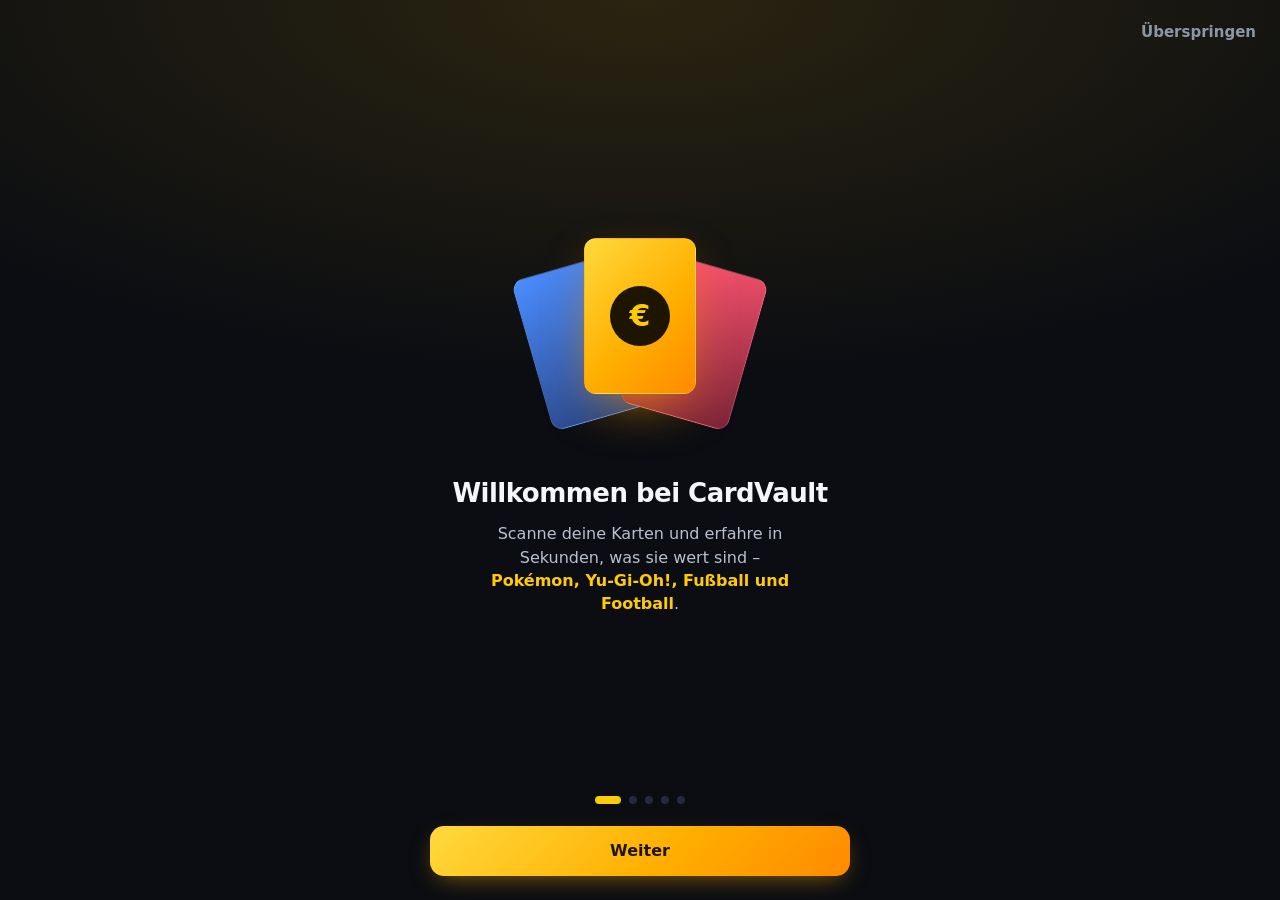
==== app/index.html @ cb687f38 "iPhone-Web-App unter /app und zwei QR-Codes für Android und iPhone Co-Authored-By: Claude Opus 5.5 <" ====
<!doctype html>
<html lang="de">
<head>
  <meta charset="utf-8">
  <meta name="viewport" content="width=device-width, initial-scale=1, viewport-fit=cover, user-scalable=no">
  <meta name="theme-color" content="#0b0d12">
  <title>CardVault</title>
  <link rel="icon" href="img/icon.svg">
  <!-- Als Web-App auf dem iPhone-Home-Bildschirm -->
  <link rel="manifest" href="manifest.webmanifest">
  <link rel="apple-touch-icon" href="img/apple-touch-icon.png">
  <meta name="apple-mobile-web-app-capable" content="yes">
  <meta name="mobile-web-app-capable" content="yes">
  <meta name="apple-mobile-web-app-status-bar-style" content="black-translucent">
  <meta name="apple-mobile-web-app-title" content="CardVault">
  <link rel="stylesheet" href="css/app.css">
</head>
<body>
  <div id="app">
    <main>
      <!-- Sammlung -->
      <section id="view-collection" class="view active" data-view="collection">
        <header class="topbar">
          <div class="brand"><img src="img/icon.svg" alt=""><span>CardVault</span></div>
          <button class="icon-btn" id="btn-settings" aria-label="Einstellungen">
            <svg viewBox="0 0 24 24"><path d="M12 15.5a3.5 3.5 0 1 0 0-7 3.5 3.5 0 0 0 0 7Z"/><path d="M19.4 15a1.7 1.7 0 0 0 .34 1.87l.06.06a2 2 0 1 1-2.83 2.83l-.06-.06a1.7 1.7 0 0 0-1.87-.34 1.7 1.7 0 0 0-1.03 1.56V21a2 2 0 1 1-4 0v-.09A1.7 1.7 0 0 0 8.9 19.35a1.7 1.7 0 0 0-1.87.34l-.06.06a2 2 0 1 1-2.83-2.83l.06-.06A1.7 1.7 0 0 0 4.54 15a1.7 1.7 0 0 0-1.56-1.03H3a2 2 0 1 1 0-4h.09A1.7 1.7 0 0 0 4.65 8.9a1.7 1.7 0 0 0-.34-1.87l-.06-.06a2 2 0 1 1 2.83-2.83l.06.06a1.7 1.7 0 0 0 1.87.34H9a1.7 1.7 0 0 0 1.03-1.56V3a2 2 0 1 1 4 0v.09a1.7 1.7 0 0 0 1.03 1.56 1.7 1.7 0 0 0 1.87-.34l.06-.06a2 2 0 1 1 2.83 2.83l-.06.06a1.7 1.7 0 0 0-.34 1.87V9c.26.6.85 1 1.51 1.03H21a2 2 0 1 1 0 4h-.09c-.66.03-1.25.43-1.51 1.03Z"/></svg>
          </button>
        </header>

        <div class="value-card">
          <div class="value-label" id="value-label">Sammlungswert</div>
          <div class="value-amount" id="total-value">0,00 €</div>
          <div class="value-meta">
            <span id="total-count">0 Karten</span>
            <span class="dot">·</span>
            <span id="total-change" class="change"></span>
          </div>
          <button class="chip-btn" id="btn-refresh">
            <svg viewBox="0 0 24 24"><path d="M21 12a9 9 0 1 1-2.64-6.36"/><path d="M21 3v6h-6"/></svg>
            <span>Preise aktualisieren</span>
          </button>
        </div>

        <div class="chips" id="game-chips">
          <button class="chip on" data-game="all">Alle <span></span></button>
          <button class="chip" data-game="pokemon">Pokémon <span></span></button>
          <button class="chip" data-game="yugioh">Yu-Gi-Oh! <span></span></button>
          <button class="chip" data-game="soccer">Fußball <span></span></button>
          <button class="chip" data-game="football">Football <span></span></button>
        </div>

        <div class="toolbar" id="collection-toolbar" hidden>
          <div class="input-wrap">
            <svg viewBox="0 0 24 24"><circle cx="11" cy="11" r="7"/><path d="m20 20-3.5-3.5"/></svg>
            <input id="collection-filter" type="search" placeholder="In Sammlung suchen" autocomplete="off">
          </div>
          <select id="collection-sort" aria-label="Sortieren">
            <option value="value">Wert ↓</option>
            <option value="added">Neueste</option>
            <option value="name">Name A–Z</option>
            <option value="set">Set</option>
          </select>
        </div>

        <div id="collection-grid" class="grid"></div>

        <div id="collection-empty" class="empty">
          <div class="empty-art">
            <div class="ghost-card c1"></div><div class="ghost-card c2"></div><div class="ghost-card c3"></div>
          </div>
          <h2>Deine Sammlung ist leer</h2>
          <p id="empty-text">Scanne deine erste Karte – Pokémon, Yu-Gi-Oh!, Fußball oder Football.</p>
          <button class="btn primary" data-goto="scan">Erste Karte scannen</button>
        </div>
      </section>

      <!-- Scanner -->
      <section id="view-scan" class="view" data-view="scan">
        <div class="scanner">
          <video id="video" playsinline muted autoplay></video>
          <div class="scan-mask">
            <div class="scan-frame" id="scan-frame">
              <i class="corner tl"></i><i class="corner tr"></i><i class="corner bl"></i><i class="corner br"></i>
              <div class="scan-line"></div>
              <div class="zone zone-name" id="zone-name">Name</div>
              <div class="zone zone-number" id="zone-number">Nr. 025/165</div>
            </div>
          </div>
          <header class="scan-top">
            <button class="icon-btn glass" data-goto="collection" aria-label="Schließen">
              <svg viewBox="0 0 24 24"><path d="M18 6 6 18M6 6l12 12"/></svg>
            </button>
            <div class="scan-title">Karte scannen</div>
            <button class="icon-btn glass" id="btn-torch" aria-label="Taschenlampe" hidden>
              <svg viewBox="0 0 24 24"><path d="M13 2 4 14h7l-1 8 9-12h-7l1-8Z"/></svg>
            </button>
          </header>
          <div class="mode-switch" id="scan-mode">
            <button data-mode="pokemon" class="on">Pokémon</button>
            <button data-mode="yugioh">Yu-Gi-Oh!</button>
            <button data-mode="sport">Sport</button>
          </div>
          <div class="scan-hint" id="scan-hint">Karte in den Rahmen legen – die Nummer unten muss lesbar sein</div>
          <div class="scan-controls">
            <button class="icon-btn glass lg" id="btn-gallery" aria-label="Foto wählen">
              <svg viewBox="0 0 24 24"><rect x="3" y="3" width="18" height="18" rx="3"/><circle cx="8.5" cy="8.5" r="1.5"/><path d="m21 15-5-5L5 21"/></svg>
            </button>
            <button class="shutter" id="btn-shutter" aria-label="Scannen"><span></span></button>
            <button class="icon-btn glass lg" data-goto="search" aria-label="Manuell suchen">
              <svg viewBox="0 0 24 24"><circle cx="11" cy="11" r="7"/><path d="m20 20-3.5-3.5"/></svg>
            </button>
          </div>
          <div class="scan-status" id="scan-status" hidden>
            <div class="spinner"></div>
            <div class="scan-status-text" id="scan-status-text">Karte wird erkannt …</div>
            <div class="progress"><div id="scan-progress"></div></div>
          </div>
          <div class="camera-error" id="camera-error" hidden>
            <svg viewBox="0 0 24 24"><path d="M23 19a2 2 0 0 1-2 2H3a2 2 0 0 1-2-2V8a2 2 0 0 1 2-2h4l2-3h6l2 3h4a2 2 0 0 1 2 2Z"/><circle cx="12" cy="13" r="4"/><path d="M2 2l20 20"/></svg>
            <h3>Kamera nicht verfügbar</h3>
            <p id="camera-error-text">Bitte erlaube den Kamerazugriff oder wähle ein Foto aus deiner Galerie.</p>
            <div class="row">
              <button class="btn secondary" id="btn-camera-retry">Erneut versuchen</button>
              <button class="btn primary" id="btn-gallery-2">Foto wählen</button>
            </div>
          </div>
        </div>
        <input type="file" accept="image/*" id="file-input" hidden>
        <input type="file" accept="image/*" id="sport-photo-input" hidden>
      </section>

      <!-- Suche -->
      <section id="view-search" class="view" data-view="search">
        <header class="topbar">
          <h1>Karte suchen</h1>
        </header>
        <div class="segmented wide" id="search-game">
          <button data-game="pokemon" class="on">Pokémon</button>
          <button data-game="yugioh">Yu-Gi-Oh!</button>
          <button data-game="sport">Sport</button>
        </div>
        <div id="sport-panel" class="sport-panel" hidden>
          <div class="sport-icon">⚽🏈</div>
          <h2>Fußball- &amp; Football-Karten</h2>
          <p>Für Sportkarten gibt es keine freie Preisdatenbank. Füge sie mit Foto hinzu und trag ihren Wert selbst ein.</p>
          <div class="actions">
            <button class="btn secondary" data-add-sport="soccer">⚽ Fußball</button>
            <button class="btn secondary" data-add-sport="football">🏈 Football</button>
          </div>
          <p class="search-tip">Tipp: Im Scanner unter „Sport“ fotografierst du die Karte und die App liest den Namen vor.</p>
        </div>
        <form id="search-form" class="search-form" autocomplete="off">
          <div class="input-wrap big">
            <svg viewBox="0 0 24 24"><circle cx="11" cy="11" r="7"/><path d="m20 20-3.5-3.5"/></svg>
            <input id="search-input" type="search" placeholder="Name, z. B. Glurak oder Pikachu 025" enterkeyhint="search">
          </div>
        </form>
        <p class="search-tip" id="search-tip">Tipp: Name und Nummer kombinieren, z. B. <b>Pikachu 25</b></p>
        <div id="search-results" class="grid"></div>
        <div id="search-empty" class="empty small" hidden>
          <h2>Nichts gefunden</h2>
          <p>Prüfe die Schreibweise oder versuche den englischen Namen.</p>
        </div>
      </section>
    </main>

    <nav class="tabbar">
      <button class="tab active" data-goto="collection">
        <svg viewBox="0 0 24 24"><rect x="3" y="3" width="7" height="9" rx="1.5"/><rect x="14" y="3" width="7" height="5" rx="1.5"/><rect x="14" y="12" width="7" height="9" rx="1.5"/><rect x="3" y="16" width="7" height="5" rx="1.5"/></svg>
        <span>Sammlung</span>
      </button>
      <button class="tab tab-scan" data-goto="scan" aria-label="Scannen">
        <span class="scan-fab">
          <svg viewBox="0 0 24 24"><path d="M3 7V5a2 2 0 0 1 2-2h2M17 3h2a2 2 0 0 1 2 2v2M21 17v2a2 2 0 0 1-2 2h-2M7 21H5a2 2 0 0 1-2-2v-2"/><path d="M7 12h10"/></svg>
        </span>
      </button>
      <button class="tab" data-goto="search">
        <svg viewBox="0 0 24 24"><circle cx="11" cy="11" r="7"/><path d="m20 20-3.5-3.5"/></svg>
        <span>Suchen</span>
      </button>
    </nav>
  </div>

  <!-- Bottom-Sheet (Kartendetails / Treffer) -->
  <div id="sheet" class="sheet" hidden>
    <div class="sheet-backdrop" data-close></div>
    <div class="sheet-panel" role="dialog" aria-modal="true">
      <div class="sheet-handle" data-close></div>
      <div id="sheet-body"></div>
    </div>
  </div>

  <!-- Einstellungen -->
  <div id="settings" class="sheet" hidden>
    <div class="sheet-backdrop" data-close></div>
    <div class="sheet-panel" role="dialog" aria-modal="true">
      <div class="sheet-handle" data-close></div>
      <h2 class="sheet-title">Einstellungen</h2>
      <div class="list">
        <div class="list-item">
          <div><b>Sprache der Kartennamen</b><small>Für Suche und Anzeige</small></div>
          <div class="segmented" id="lang-switch">
            <button data-lang="de">DE</button><button data-lang="en">EN</button>
          </div>
        </div>
        <button class="list-item" id="btn-tutorial">
          <div><b>Tutorial ansehen</b><small>So funktioniert CardVault</small></div>
          <svg viewBox="0 0 24 24"><path d="m9 18 6-6-6-6"/></svg>
        </button>
        <button class="list-item danger" id="btn-clear">
          <div><b>Sammlung leeren</b><small id="clear-hint">Entfernt alle Karten auf diesem Gerät</small></div>
          <svg viewBox="0 0 24 24"><path d="M3 6h18M8 6V4h8v2M6 6l1 14h10l1-14"/></svg>
        </button>
      </div>
      <p class="fineprint">
        Pokémon-Preise: Cardmarket-Trendpreise über <b>TCGdex</b>. Yu-Gi-Oh!-Preise: TCGplayer-Marktpreise über <b>YGOPRODeck</b>, umgerechnet mit dem EZB-Kurs. Sportkarten: dein eigener Wert. Alle Angaben ohne Gewähr.<br>
        Der Echtheits-Check gibt Hinweise, ist aber keine Garantie.<br>
        CardVault ist ein inoffizielles Fan-Projekt und steht in keiner Verbindung zu Nintendo, Creatures, GAME FREAK, The Pokémon Company, Konami, Panini oder Topps.<br>
        Version 1.1.1
      </p>
    </div>
  </div>

  <!-- Tutorial -->
  <div id="onboarding" class="onboarding" hidden>
    <button class="skip" id="ob-skip">Überspringen</button>
    <div class="ob-track" id="ob-track">
      <div class="ob-slide">
        <div class="ob-art art-welcome">
          <div class="fan f1"></div><div class="fan f2"></div><div class="fan f3"></div>
        </div>
        <h2>Willkommen bei CardVault</h2>
        <p>Scanne deine Karten und erfahre in Sekunden, was sie wert sind – <b>Pokémon, Yu-Gi-Oh!, Fußball und Football</b>.</p>
      </div>
      <div class="ob-slide">
        <div class="ob-art art-scan">
          <div class="mini-frame"><div class="mini-card"><span class="mini-num">025/165</span></div><div class="mini-line"></div></div>
        </div>
        <h2>1. Karte scannen</h2>
        <p>Tippe unten auf den gelben Knopf und wähle oben die Kartenart. Halte die Karte gerade in den Rahmen – <b>Nummer bzw. Set-Code</b> müssen gut lesbar sein. Ist sich die App nicht sicher, zeigt sie dir mehrere Treffer zur Auswahl.</p>
      </div>
      <div class="ob-slide">
        <div class="ob-art art-price">
          <div class="price-pill">
            <small>Trendpreis</small><b>12,40 €</b>
          </div>
          <div class="variant-row"><span class="on">Normal</span><span>Holo</span><span>Reverse</span></div>
        </div>
        <h2>2. Preis prüfen</h2>
        <p>Wähle die richtige Version: Normal, Holo oder Reverse Holo. Der Preis kommt live von Cardmarket.</p>
      </div>
      <div class="ob-slide">
        <div class="ob-art art-fake">
          <div class="shield">✓</div>
          <div class="check-row"><i class="ok"></i>Kartennummer</div>
          <div class="check-row"><i class="ok"></i>KP &amp; Attacken</div>
          <div class="check-row"><i class="warn"></i>Farben</div>
        </div>
        <h2>3. Echt oder Fake?</h2>
        <p>Nach dem Scan tippst du auf <b>„Echtheit prüfen“</b>. Die App vergleicht Nummer, Name, KP, Attacken und Bild mit der echten Karte und gibt dir Tipps für den Lichttest.</p>
      </div>
      <div class="ob-slide">
        <div class="ob-art art-collection">
          <div class="stack-value">Sammlungswert<b>248,90 €</b></div>
          <div class="mini-grid"><i></i><i></i><i></i><i></i><i></i><i></i></div>
        </div>
        <h2>4. Sammlung aufbauen</h2>
        <p>Alle Karten landen in deiner Sammlung – sortiert nach Pokémon, Yu-Gi-Oh!, Fußball und Football, mit Gesamtwert und Preisentwicklung.</p>
      </div>
    </div>
    <div class="ob-footer">
      <div class="dots" id="ob-dots"><i class="on"></i><i></i><i></i><i></i><i></i></div>
      <button class="btn primary wide" id="ob-next">Weiter</button>
    </div>
  </div>

  <div id="toast" class="toast" hidden></div>

  <script src="vendor/tesseract/tesseract.min.js"></script>
  <script type="module" src="js/app.js"></script>
</body>
</html>
---- app/css/app.css ----
:root {
  --bg: #0b0d12;
  --surface: #141821;
  --surface-2: #1b2130;
  --surface-3: #242b3d;
  --line: rgba(255, 255, 255, .08);
  --text: #f4f6fb;
  --muted: #8d95a8;
  --accent: #ffcb05;
  --accent-2: #ff9500;
  --accent-grad: linear-gradient(135deg, #ffd93d 0%, #ffb000 55%, #ff8a00 100%);
  --blue: #4c8dff;
  --up: #2fd47a;
  --down: #ff5470;
  --radius: 18px;
  --tabbar-h: 68px;
  --safe-top: var(--safe-area-inset-top, env(safe-area-inset-top, 0px));
  --safe-bottom: var(--safe-area-inset-bottom, env(safe-area-inset-bottom, 0px));
  color-scheme: dark;
}

* { box-sizing: border-box; -webkit-tap-highlight-color: transparent; }
html, body { height: 100%; }
body {
  margin: 0;
  background: var(--bg);
  color: var(--text);
  font: 15px/1.45 system-ui, -apple-system, "Segoe UI", Roboto, "Helvetica Neue", Arial, sans-serif;
  -webkit-font-smoothing: antialiased;
  overscroll-behavior: none;
  user-select: none;
  -webkit-user-select: none;
}
input, select { user-select: text; -webkit-user-select: text; }
button { font: inherit; color: inherit; background: none; border: 0; padding: 0; cursor: pointer; }
[hidden] { display: none !important; }
svg { width: 22px; height: 22px; fill: none; stroke: currentColor; stroke-width: 2; stroke-linecap: round; stroke-linejoin: round; flex: none; }
h1, h2, h3 { margin: 0; letter-spacing: -.02em; }

/* ---------- Layout ---------- */
#app { height: 100%; display: flex; flex-direction: column; }
main { flex: 1; position: relative; overflow: hidden; }
.view {
  position: absolute; inset: 0;
  overflow-y: auto; -webkit-overflow-scrolling: touch;
  padding: calc(var(--safe-top) + 8px) 16px calc(var(--tabbar-h) + var(--safe-bottom) + 24px);
  opacity: 0; pointer-events: none; transform: translateY(8px);
  transition: opacity .22s ease, transform .22s ease;
}
.view.active { opacity: 1; pointer-events: auto; transform: none; }
#view-scan { padding: 0; overflow: hidden; }

.topbar { display: flex; align-items: center; justify-content: space-between; min-height: 56px; }
.topbar h1 { font-size: 26px; }
.brand { display: flex; align-items: center; gap: 10px; font-weight: 800; font-size: 20px; letter-spacing: -.02em; }
.brand img { width: 32px; height: 32px; }

.icon-btn {
  width: 42px; height: 42px; border-radius: 50%;
  display: grid; place-items: center;
  background: var(--surface); border: 1px solid var(--line);
  transition: transform .15s ease, background .15s ease;
}
.icon-btn:active { transform: scale(.92); }
.icon-btn.glass { background: rgba(10, 12, 18, .45); border-color: rgba(255,255,255,.14); backdrop-filter: blur(12px); -webkit-backdrop-filter: blur(12px); }
.icon-btn.lg { width: 54px; height: 54px; }
.icon-btn.on { background: var(--accent); color: #1a1300; border-color: transparent; }

/* ---------- Buttons ---------- */
.btn {
  display: inline-flex; align-items: center; justify-content: center; gap: 8px;
  height: 50px; padding: 0 22px; border-radius: 14px;
  font-weight: 700; font-size: 16px;
  transition: transform .15s ease, opacity .15s ease;
}
.btn:active { transform: scale(.97); }
.btn:disabled { opacity: .5; }
.btn.primary { background: var(--accent-grad); color: #1d1500; box-shadow: 0 8px 24px -8px rgba(255, 170, 0, .55); }
.btn.secondary { background: var(--surface-2); border: 1px solid var(--line); }
.btn.danger { background: rgba(255, 84, 112, .14); color: var(--down); }
.btn.wide { width: 100%; }
.chip-btn {
  display: inline-flex; align-items: center; gap: 8px;
  height: 36px; padding: 0 14px; border-radius: 999px;
  background: rgba(255,255,255,.08); border: 1px solid rgba(255,255,255,.1);
  font-size: 13px; font-weight: 600;
}
.chip-btn svg { width: 16px; height: 16px; }
.chip-btn.spinning svg { animation: spin 1s linear infinite; }

/* ---------- Value card ---------- */
.value-card {
  position: relative; overflow: hidden;
  margin: 6px 0 18px; padding: 22px 20px 18px;
  border-radius: 24px;
  background:
    radial-gradient(120% 140% at 100% 0%, rgba(255, 176, 0, .28), transparent 55%),
    radial-gradient(90% 120% at 0% 100%, rgba(76, 141, 255, .22), transparent 60%),
    linear-gradient(160deg, #1d2333, #131722);
  border: 1px solid rgba(255,255,255,.09);
}
.value-card::after {
  content: ""; position: absolute; right: -40px; top: -40px; width: 160px; height: 160px;
  border-radius: 50%; border: 22px solid rgba(255,255,255,.035);
}
.value-label { color: var(--muted); font-size: 13px; font-weight: 600; text-transform: uppercase; letter-spacing: .08em; }
.value-amount { font-size: 40px; font-weight: 800; letter-spacing: -.03em; margin: 4px 0 2px; font-variant-numeric: tabular-nums; }
.value-meta { display: flex; gap: 8px; align-items: center; color: var(--muted); font-size: 14px; margin-bottom: 14px; }
.value-meta .dot:last-child, .value-meta .dot:has(+ .change:empty) { display: none; }
.change { font-weight: 700; font-variant-numeric: tabular-nums; }
.change.up { color: var(--up); }
.change.down { color: var(--down); }

/* ---------- Toolbar & inputs ---------- */
.toolbar { display: flex; gap: 10px; margin-bottom: 14px; }
.input-wrap {
  flex: 1; min-width: 0; display: flex; align-items: center; gap: 10px;
  height: 44px; padding: 0 14px; border-radius: 14px;
  background: var(--surface); border: 1px solid var(--line);
}
.input-wrap:focus-within { border-color: rgba(255, 203, 5, .5); }
.input-wrap svg { width: 18px; height: 18px; color: var(--muted); }
.input-wrap input { flex: 1; min-width: 0; background: none; border: 0; outline: 0; color: var(--text); font: inherit; }
.input-wrap.big { height: 52px; border-radius: 16px; }
.input-wrap.big input { font-size: 16px; }
input[type="search"]::-webkit-search-cancel-button { filter: invert(1) opacity(.5); }
select {
  height: 44px; padding: 0 12px; border-radius: 14px;
  background: var(--surface); border: 1px solid var(--line); color: var(--text); font: inherit; outline: 0;
}
.search-form { margin-top: 4px; }
.search-tip { color: var(--muted); font-size: 13px; margin: 10px 2px 16px; }
.search-tip b { color: var(--text); }

/* ---------- Card grid ---------- */
.grid { display: grid; grid-template-columns: repeat(auto-fill, minmax(104px, 1fr)); gap: 14px 12px; }
.tile { text-align: left; display: flex; flex-direction: column; gap: 6px; animation: rise .3s ease both; }
.tile:active .tile-img { transform: scale(.96); }
.tile-img {
  position: relative; aspect-ratio: 63 / 88; border-radius: 10px; overflow: hidden;
  background: linear-gradient(160deg, var(--surface-2), var(--surface));
  box-shadow: 0 8px 18px -10px rgba(0,0,0,.8);
  transition: transform .15s ease;
}
.tile-img img { width: 100%; height: 100%; object-fit: cover; display: block; opacity: 0; transition: opacity .3s ease; }
.tile-img img.loaded { opacity: 1; }
.tile-img .noimg { position: absolute; inset: 0; display: flex; flex-direction: column; gap: 6px; align-items: center; justify-content: center; color: var(--muted); font-size: 12px; font-weight: 600; text-align: center; padding: 8px; }
.noimg-icon { font-size: 30px; filter: saturate(.9); }
.qty-badge {
  position: absolute; top: 6px; right: 6px; min-width: 24px; height: 24px; padding: 0 6px;
  border-radius: 12px; display: grid; place-items: center;
  background: rgba(0,0,0,.72); font-size: 12px; font-weight: 800; backdrop-filter: blur(6px);
}
.tile-name { font-size: 13px; font-weight: 700; line-height: 1.2; white-space: nowrap; overflow: hidden; text-overflow: ellipsis; }
.tile-sub { font-size: 11px; color: var(--muted); white-space: nowrap; overflow: hidden; text-overflow: ellipsis; margin-top: -4px; }
.tile-price { font-size: 13px; font-weight: 800; color: var(--accent); font-variant-numeric: tabular-nums; }
.tile-price.na { color: var(--muted); font-weight: 600; }

.skeleton { background: linear-gradient(90deg, var(--surface) 0%, var(--surface-3) 50%, var(--surface) 100%); background-size: 200% 100%; animation: shimmer 1.2s linear infinite; }

/* ---------- Empty state ---------- */
.empty { text-align: center; padding: 30px 12px; }
.empty h2 { font-size: 20px; margin-bottom: 6px; }
.empty p { color: var(--muted); margin: 0 auto 22px; max-width: 280px; }
.empty.small { padding-top: 40px; }
.empty-art { position: relative; height: 150px; margin-bottom: 22px; }
.ghost-card {
  position: absolute; left: 50%; top: 10px; width: 92px; height: 128px; border-radius: 10px;
  background: linear-gradient(160deg, var(--surface-3), var(--surface));
  border: 1px solid var(--line);
}
.ghost-card.c1 { transform: translateX(-110%) rotate(-12deg); }
.ghost-card.c3 { transform: translateX(10%) rotate(12deg); }
.ghost-card.c2 {
  transform: translateX(-50%) translateY(-6px); z-index: 1;
  background: var(--accent-grad); border: 0; box-shadow: 0 16px 40px -14px rgba(255,160,0,.7);
}
.ghost-card.c2::after { content: ""; position: absolute; inset: 8px; border-radius: 6px; border: 2px dashed rgba(29, 21, 0, .35); }

/* ---------- Tab bar ---------- */
.tabbar {
  position: fixed; left: 0; right: 0; bottom: 0; z-index: 20;
  height: calc(var(--tabbar-h) + var(--safe-bottom));
  padding-bottom: var(--safe-bottom);
  display: grid; grid-template-columns: 1fr 96px 1fr; align-items: center;
  background: rgba(14, 16, 23, .86); backdrop-filter: blur(18px); -webkit-backdrop-filter: blur(18px);
  border-top: 1px solid var(--line);
  transition: transform .25s ease;
}
body.scanning .tabbar { transform: translateY(calc(100% + 48px)); }
.tab { display: flex; flex-direction: column; align-items: center; gap: 3px; color: var(--muted); font-size: 11px; font-weight: 600; height: 100%; justify-content: center; }
.tab.active { color: var(--text); }
.tab.active svg { color: var(--accent); }
.scan-fab {
  width: 62px; height: 62px; border-radius: 22px; margin-top: -26px;
  display: grid; place-items: center;
  background: var(--accent-grad); color: #1d1500;
  box-shadow: 0 10px 28px -6px rgba(255, 160, 0, .65), 0 0 0 6px var(--bg);
  transition: transform .15s ease;
}
.scan-fab svg { width: 28px; height: 28px; stroke-width: 2.4; }
.tab-scan:active .scan-fab { transform: scale(.92); }

/* ---------- Scanner ---------- */
.scanner { position: absolute; inset: 0; background: #000; overflow: hidden; }
.scanner video { position: absolute; inset: 0; width: 100%; height: 100%; object-fit: cover; }
.scan-mask { position: absolute; inset: 0; display: grid; place-items: center; padding: 90px 0 150px; pointer-events: none; }
.scan-frame {
  position: relative;
  height: min(64vh, calc(78vw * 88 / 63)); aspect-ratio: 63 / 88;
  border-radius: 16px;
  box-shadow: 0 0 0 100vmax rgba(0, 0, 0, .58);
}
.corner { position: absolute; width: 34px; height: 34px; border: 4px solid var(--accent); }
.corner.tl { left: -3px; top: -3px; border-right: 0; border-bottom: 0; border-top-left-radius: 18px; }
.corner.tr { right: -3px; top: -3px; border-left: 0; border-bottom: 0; border-top-right-radius: 18px; }
.corner.bl { left: -3px; bottom: -3px; border-right: 0; border-top: 0; border-bottom-left-radius: 18px; }
.corner.br { right: -3px; bottom: -3px; border-left: 0; border-top: 0; border-bottom-right-radius: 18px; }
.scan-line, .mini-line {
  position: absolute; left: 6%; right: 6%; top: 8%; bottom: 10%;
  animation: sweep 2.4s ease-in-out infinite alternate; will-change: transform;
}
.scan-line::before, .mini-line::before {
  content: ""; position: absolute; left: 0; right: 0; top: 0; height: 2px;
  background: linear-gradient(90deg, transparent, var(--accent), transparent);
  box-shadow: 0 0 16px 2px rgba(255, 203, 5, .6);
}
.zone {
  position: absolute; left: 5%; padding: 2px 8px; border-radius: 6px;
  border: 1.5px dashed rgba(255, 203, 5, .55); color: rgba(255, 220, 120, .85);
  font-size: 11px; font-weight: 700;
}
.zone-name { top: 3%; width: 62%; height: 8%; display: flex; align-items: center; }
.zone-number { bottom: 2.5%; display: flex; align-items: center; height: 6%; }
.scanner.busy .scan-line { animation-duration: .9s; }
.scan-top {
  position: absolute; left: 0; right: 0; top: 0; z-index: 2;
  padding: calc(var(--safe-top) + 12px) 16px 0;
  display: grid; grid-template-columns: 42px 1fr 42px; align-items: center; gap: 10px;
}
.scan-title { text-align: center; font-weight: 700; }
.scan-hint {
  position: absolute; left: 24px; right: 24px; bottom: calc(var(--safe-bottom) + 132px);
  text-align: center; font-size: 13px; color: rgba(255,255,255,.85); text-shadow: 0 1px 6px rgba(0,0,0,.8);
}
.scan-controls {
  position: absolute; left: 0; right: 0; bottom: calc(var(--safe-bottom) + 30px);
  display: flex; align-items: center; justify-content: center; gap: 44px;
}
.shutter {
  width: 80px; height: 80px; border-radius: 50%;
  border: 4px solid rgba(255,255,255,.9); display: grid; place-items: center;
  transition: transform .15s ease;
}
.shutter span { width: 62px; height: 62px; border-radius: 50%; background: var(--accent-grad); transition: transform .15s ease; }
.shutter:active span { transform: scale(.86); }
.shutter:disabled { opacity: .5; }
.scan-status {
  position: absolute; left: 50%; top: 50%; transform: translate(-50%, -50%); z-index: 3;
  width: min(280px, 80vw); padding: 22px; border-radius: 20px; text-align: center;
  background: rgba(16, 19, 27, .9); border: 1px solid var(--line); backdrop-filter: blur(16px);
}
.scan-status-text { font-weight: 700; margin: 12px 0 14px; }
.progress { height: 6px; border-radius: 3px; background: var(--surface-3); overflow: hidden; }
.progress div { height: 100%; width: 0; background: var(--accent-grad); transition: width .25s ease; }
.spinner { width: 34px; height: 34px; margin: 0 auto; border-radius: 50%; border: 3px solid var(--surface-3); border-top-color: var(--accent); animation: spin .8s linear infinite; }
.camera-error {
  position: absolute; inset: 0; z-index: 1; padding: 40px 28px;
  display: flex; flex-direction: column; align-items: center; justify-content: center; text-align: center;
  background: var(--bg);
}
.camera-error > svg { width: 48px; height: 48px; color: var(--muted); margin-bottom: 14px; }
.camera-error p { color: var(--muted); max-width: 300px; }
.camera-error .row { display: flex; gap: 10px; flex-wrap: wrap; justify-content: center; }

/* ---------- Sheets ---------- */
.sheet { position: fixed; inset: 0; z-index: 40; }
.sheet-backdrop { position: absolute; inset: 0; background: rgba(0,0,0,.6); animation: fade .2s ease both; }
.sheet-panel {
  position: absolute; left: 0; right: 0; bottom: 0;
  max-height: calc(100% - var(--safe-top) - 24px); overflow-y: auto;
  padding: 8px 18px calc(var(--safe-bottom) + 22px);
  background: var(--surface); border-radius: 26px 26px 0 0; border-top: 1px solid var(--line);
  animation: slideup .28s cubic-bezier(.2, .9, .3, 1) both;
}
.sheet.closing .sheet-panel { animation: slidedown .2s ease both; }
.sheet.closing .sheet-backdrop { animation: fade .2s ease reverse both; }
.sheet-handle { width: 44px; height: 5px; border-radius: 3px; background: var(--surface-3); margin: 4px auto 14px; }
.sheet-title { font-size: 22px; margin-bottom: 14px; }

.detail-head { display: flex; gap: 16px; }
.detail-img {
  width: 42%; max-width: 190px; flex: none; aspect-ratio: 63/88; border-radius: 12px; overflow: hidden;
  background: var(--surface-2); box-shadow: 0 18px 40px -16px rgba(0,0,0,.9);
}
.detail-img img { width: 100%; height: 100%; object-fit: cover; display: block; }
.detail-info { min-width: 0; display: flex; flex-direction: column; gap: 6px; padding-top: 4px; }
.detail-info h2 { font-size: 22px; line-height: 1.15; overflow-wrap: anywhere; }
.meta-line { color: var(--muted); font-size: 13px; }
.tag-row { display: flex; flex-wrap: wrap; gap: 6px; margin-top: 4px; }
.tag { padding: 3px 9px; border-radius: 999px; background: var(--surface-2); border: 1px solid var(--line); font-size: 12px; font-weight: 600; }
.match-tag { background: rgba(47, 212, 122, .12); color: var(--up); border-color: transparent; }

.price-box {
  margin: 18px 0 14px; padding: 16px; border-radius: 18px;
  background: linear-gradient(160deg, var(--surface-2), #171c28); border: 1px solid var(--line);
}
.price-main { display: flex; align-items: baseline; justify-content: space-between; gap: 10px; flex-wrap: wrap; }
.price-main small { display: block; color: var(--muted); font-size: 12px; font-weight: 600; text-transform: uppercase; letter-spacing: .06em; }
.price-main b { font-size: 34px; letter-spacing: -.03em; font-variant-numeric: tabular-nums; }
.price-stats { display: grid; grid-template-columns: repeat(3, 1fr); gap: 8px; margin-top: 12px; }
.price-stats div { padding: 10px; border-radius: 12px; background: rgba(255,255,255,.04); }
.price-stats small { display: block; color: var(--muted); font-size: 11px; }
.price-stats b { font-size: 15px; font-variant-numeric: tabular-nums; }
.price-foot { margin-top: 10px; color: var(--muted); font-size: 11px; }

.label { color: var(--muted); font-size: 12px; font-weight: 700; text-transform: uppercase; letter-spacing: .06em; margin: 16px 0 8px; }
.segmented { display: inline-flex; padding: 3px; border-radius: 12px; background: var(--surface-2); border: 1px solid var(--line); flex-wrap: wrap; gap: 2px; }
.segmented button { padding: 8px 14px; border-radius: 9px; font-size: 14px; font-weight: 600; color: var(--muted); }
.segmented button.on { background: var(--surface-3); color: var(--text); box-shadow: 0 2px 8px rgba(0,0,0,.3); }
.stepper { display: inline-flex; align-items: center; gap: 4px; border-radius: 12px; background: var(--surface-2); border: 1px solid var(--line); padding: 3px; }
.stepper button { width: 38px; height: 38px; border-radius: 9px; font-size: 20px; font-weight: 700; }
.stepper button:active { background: var(--surface-3); }
.stepper span { min-width: 34px; text-align: center; font-weight: 800; font-variant-numeric: tabular-nums; }
.row-between { display: flex; align-items: center; justify-content: space-between; gap: 12px; flex-wrap: wrap; }
.actions { display: flex; gap: 10px; margin-top: 22px; }
.actions .btn { flex: 1; }

.alts { margin-top: 22px; }
.alts-scroll { display: flex; gap: 10px; overflow-x: auto; padding-bottom: 6px; scroll-snap-type: x mandatory; }
.alts-scroll .tile { width: 92px; flex: none; scroll-snap-align: start; }
.alts-scroll .tile.sel .tile-img { outline: 3px solid var(--accent); outline-offset: 2px; }

/* ---------- Settings ---------- */
.list { display: flex; flex-direction: column; gap: 8px; }
.list-item {
  display: flex; align-items: center; justify-content: space-between; gap: 12px; text-align: left; width: 100%;
  padding: 14px 16px; border-radius: 16px; background: var(--surface-2); border: 1px solid var(--line);
}
.list-item small { display: block; color: var(--muted); font-size: 12px; margin-top: 2px; }
.list-item svg { color: var(--muted); }
.list-item.danger b, .list-item.danger svg { color: var(--down); }
.list-item.armed { background: rgba(255, 84, 112, .14); border-color: rgba(255, 84, 112, .4); }
.fineprint { color: var(--muted); font-size: 12px; margin-top: 18px; line-height: 1.6; }

/* ---------- Onboarding ---------- */
.onboarding {
  position: fixed; inset: 0; z-index: 60; overflow: hidden;
  background: radial-gradient(120% 70% at 50% 0%, #2a2410 0%, var(--bg) 60%);
  display: flex; flex-direction: column;
  padding: var(--safe-top) 0 calc(var(--safe-bottom) + 24px);
}
.skip { position: absolute; right: 16px; top: calc(var(--safe-top) + 14px); z-index: 2; color: var(--muted); font-weight: 600; padding: 8px; }
.ob-track { flex: 1; display: flex; transition: transform .4s cubic-bezier(.2, .9, .3, 1); }
.ob-slide { flex: 0 0 100%; display: flex; flex-direction: column; align-items: center; justify-content: center; text-align: center; padding: 40px 30px 10px; }
.ob-slide h2 { font-size: 26px; margin: 34px 0 10px; }
.ob-slide p { color: #b9c0d0; max-width: 330px; margin: 0; font-size: 16px; }
.ob-slide p b { color: var(--accent); }
.ob-footer { padding: 0 24px; display: flex; flex-direction: column; gap: 22px; align-items: center; }
.dots { display: flex; gap: 8px; }
.dots i { width: 8px; height: 8px; border-radius: 4px; background: var(--surface-3); transition: width .3s ease, background .3s ease; }
.dots i.on { width: 26px; background: var(--accent); }
.ob-footer .btn { max-width: 420px; }

.ob-art { position: relative; width: 240px; height: 230px; display: grid; place-items: center; }
.fan { position: absolute; width: 112px; height: 156px; border-radius: 12px; border: 1px solid rgba(255,255,255,.12); }
.fan.f1 { background: linear-gradient(160deg, #4c8dff, #233c7a); transform: rotate(-16deg) translateX(-56px); }
.fan.f3 { background: linear-gradient(160deg, #ff5470, #7a2337); transform: rotate(16deg) translateX(56px); }
.fan.f2 { background: var(--accent-grad); z-index: 1; transform: translateY(-10px); box-shadow: 0 20px 50px -14px rgba(255,160,0,.7); animation: float 3s ease-in-out infinite; }
.fan.f2::after { content: "€"; position: absolute; left: 50%; top: 50%; width: 60px; height: 60px; margin: -30px; border-radius: 50%; background: #1d1500; color: var(--accent); display: grid; place-items: center; font-size: 30px; font-weight: 800; }
.mini-frame { position: relative; width: 150px; height: 210px; border-radius: 14px; border: 3px solid var(--accent); display: grid; place-items: center; }
.mini-card { width: 128px; height: 180px; border-radius: 10px; background: linear-gradient(160deg, #ffe680, #f0b400); position: relative; }
.mini-num { position: absolute; left: 8px; bottom: 6px; font-size: 11px; font-weight: 800; color: #1d1500; padding: 1px 4px; border-radius: 4px; outline: 2px solid #ff5470; }

.art-price { display: flex; flex-direction: column; gap: 18px; }
.price-pill { padding: 18px 28px; border-radius: 20px; background: var(--surface-2); border: 1px solid var(--line); }
.price-pill small { display: block; color: var(--muted); font-weight: 600; }
.price-pill b { font-size: 40px; color: var(--accent); letter-spacing: -.03em; }
.variant-row { display: flex; gap: 6px; }
.variant-row span { padding: 7px 12px; border-radius: 10px; background: var(--surface-2); color: var(--muted); font-size: 13px; font-weight: 600; }
.variant-row span.on { background: var(--surface-3); color: var(--text); }
.art-collection { display: flex; flex-direction: column; gap: 14px; }
.stack-value { padding: 12px 20px; border-radius: 16px; background: linear-gradient(160deg, #1d2333, #131722); border: 1px solid var(--line); color: var(--muted); font-size: 12px; font-weight: 600; }
.stack-value b { display: block; color: var(--text); font-size: 26px; }
.mini-grid { display: grid; grid-template-columns: repeat(3, 44px); gap: 8px; }
.mini-grid i { height: 62px; border-radius: 6px; background: linear-gradient(160deg, var(--surface-3), var(--surface)); }
.mini-grid i:nth-child(2) { background: var(--accent-grad); }
.mini-grid i:nth-child(4) { background: linear-gradient(160deg, #4c8dff, #233c7a); }
.mini-grid i:nth-child(6) { background: linear-gradient(160deg, #ff5470, #7a2337); }

/* ---------- Kategorien ---------- */
.chips { display: flex; gap: 8px; overflow-x: auto; margin: -4px -16px 16px; padding: 2px 16px 4px; scrollbar-width: none; }
.chips::-webkit-scrollbar { display: none; }
.chip {
  flex: none; display: inline-flex; align-items: center; gap: 6px;
  height: 36px; padding: 0 14px; border-radius: 999px;
  background: var(--surface); border: 1px solid var(--line); color: var(--muted);
  font-size: 14px; font-weight: 700;
}
.chip span { font-size: 12px; opacity: .7; }
.chip span:empty { display: none; }
.chip.on { background: var(--text); color: var(--bg); border-color: transparent; }
.game-badge {
  position: absolute; left: 6px; top: 6px; padding: 2px 7px; border-radius: 8px;
  background: rgba(0,0,0,.7); font-size: 10px; font-weight: 800; letter-spacing: .02em; backdrop-filter: blur(6px);
}
.segmented.wide { display: flex; width: 100%; margin-bottom: 12px; }
.segmented.wide button { flex: 1; }

/* ---------- Scan-Modus ---------- */
.mode-switch {
  position: absolute; left: 50%; top: calc(var(--safe-top) + 66px); transform: translateX(-50%); z-index: 2;
  display: flex; gap: 2px; padding: 4px; border-radius: 999px; width: max-content;
  background: rgba(10, 12, 18, .55); border: 1px solid rgba(255,255,255,.14); backdrop-filter: blur(12px);
}
.mode-switch button { padding: 7px 14px; border-radius: 999px; font-size: 13px; font-weight: 700; color: rgba(255,255,255,.75); white-space: nowrap; }
.mode-switch button.on { background: var(--accent-grad); color: #1d1500; }
.scanner.mode-yugioh .zone-name { width: 70%; }
.scanner.mode-yugioh .zone-number { left: auto; right: 4%; bottom: auto; top: 71%; height: 5%; }
.scanner.mode-sport .zone { display: none; }

/* ---------- Trefferauswahl ---------- */
.choice-head { margin-bottom: 14px; }
.choice-head p { color: var(--muted); margin: 4px 0 0; font-size: 14px; }
.choice-grid { display: grid; grid-template-columns: repeat(3, 1fr); gap: 12px 10px; }
.match-badge {
  position: absolute; right: 6px; bottom: 6px; padding: 2px 7px; border-radius: 8px;
  background: rgba(0,0,0,.75); font-size: 11px; font-weight: 800; color: var(--up);
}
.match-badge.mid { color: var(--accent); }
.match-badge.low { color: var(--muted); }

/* ---------- Echtheits-Check ---------- */
.fake-box { margin-top: 16px; padding: 16px; border-radius: 18px; background: var(--surface-2); border: 1px solid var(--line); }
.fake-box .row-between h3 { font-size: 16px; }
.fake-box > p { color: var(--muted); font-size: 13px; margin: 6px 0 12px; }
.verdict {
  display: flex; align-items: center; gap: 12px; padding: 14px; border-radius: 14px; margin: 4px 0 12px;
  font-weight: 800; font-size: 16px;
}
.verdict .v-icon { width: 36px; height: 36px; border-radius: 50%; display: grid; place-items: center; font-size: 18px; flex: none; }
.verdict.ok { background: rgba(47,212,122,.12); color: var(--up); }
.verdict.ok .v-icon { background: var(--up); color: #062b16; }
.verdict.warn { background: rgba(255,203,5,.12); color: var(--accent); }
.verdict.warn .v-icon { background: var(--accent); color: #1d1500; }
.verdict.bad { background: rgba(255,84,112,.14); color: var(--down); }
.verdict.bad .v-icon { background: var(--down); color: #2b0610; }
.check-list { display: flex; flex-direction: column; gap: 8px; }
.check { display: flex; gap: 10px; align-items: flex-start; font-size: 14px; }
.check i { width: 22px; height: 22px; border-radius: 50%; flex: none; display: grid; place-items: center; font-style: normal; font-size: 12px; font-weight: 900; margin-top: 1px; }
.check i.ok { background: rgba(47,212,122,.18); color: var(--up); }
.check i.warn { background: rgba(255,203,5,.18); color: var(--accent); }
.check i.bad { background: rgba(255,84,112,.2); color: var(--down); }
.check i.na { background: var(--surface-3); color: var(--muted); }
.check b { display: block; }
.check small { color: var(--muted); }
.tips { margin-top: 14px; }
.tips summary { cursor: pointer; font-weight: 700; color: var(--accent); list-style: none; }
.tips summary::-webkit-details-marker { display: none; }
.tips ol { margin: 10px 0 0; padding-left: 20px; color: #c3c9d6; font-size: 14px; display: flex; flex-direction: column; gap: 8px; }
.disclaimer { color: var(--muted); font-size: 12px; margin-top: 12px; }

/* ---------- Formular (Sportkarten) ---------- */
.form { display: flex; flex-direction: column; gap: 12px; }
.field label { display: block; color: var(--muted); font-size: 12px; font-weight: 700; text-transform: uppercase; letter-spacing: .05em; margin-bottom: 6px; }
.field input {
  width: 100%; height: 46px; padding: 0 14px; border-radius: 12px;
  background: var(--surface-2); border: 1px solid var(--line); color: var(--text); font: inherit; outline: 0;
}
.field input:focus { border-color: rgba(255, 203, 5, .5); }
.field-row { display: grid; grid-template-columns: 1fr 1fr; gap: 10px; }
.photo-pick {
  width: 120px; aspect-ratio: 63/88; border-radius: 12px; flex: none; overflow: hidden;
  background: var(--surface-2); border: 1.5px dashed var(--surface-3);
  display: grid; place-items: center; text-align: center; color: var(--muted); font-size: 12px; font-weight: 600;
}
.photo-pick img { width: 100%; height: 100%; object-fit: cover; }
.form-head { display: flex; gap: 14px; align-items: flex-start; }
.form-head .grow { flex: 1; min-width: 0; display: flex; flex-direction: column; gap: 10px; }
.hint { color: var(--muted); font-size: 13px; padding: 12px; border-radius: 12px; background: rgba(76,141,255,.08); border: 1px solid rgba(76,141,255,.2); }

.sport-panel { text-align: center; padding: 26px 16px; border-radius: 22px; background: var(--surface); border: 1px solid var(--line); }
.sport-panel h2 { font-size: 20px; margin: 10px 0 6px; }
.sport-panel > p { color: var(--muted); margin: 0 auto; max-width: 320px; }
.sport-icon { font-size: 34px; }

/* Tutorial-Bild „Echt oder Fake?“ */
.art-fake { display: flex; flex-direction: column; gap: 10px; align-items: stretch; width: 220px; }
.shield { width: 76px; height: 76px; margin: 0 auto 8px; border-radius: 24px; background: linear-gradient(160deg, #2fd47a, #12804a); display: grid; place-items: center; font-size: 38px; font-weight: 900; color: #062b16; box-shadow: 0 16px 40px -14px rgba(47,212,122,.7); }
.check-row { display: flex; align-items: center; gap: 10px; padding: 10px 14px; border-radius: 12px; background: var(--surface-2); font-weight: 600; font-size: 14px; }
.check-row i { width: 12px; height: 12px; border-radius: 50%; }
.check-row i.ok { background: var(--up); }
.check-row i.warn { background: var(--accent); }

/* ---------- Toast ---------- */
.toast {
  position: fixed; left: 50%; bottom: calc(var(--tabbar-h) + var(--safe-bottom) + 16px); z-index: 80;
  transform: translateX(-50%); max-width: calc(100% - 32px);
  padding: 12px 18px; border-radius: 14px;
  background: #f4f6fb; color: #10131a; font-weight: 600; font-size: 14px; text-align: center;
  box-shadow: 0 12px 30px -8px rgba(0,0,0,.6);
  animation: toast .25s ease both;
}

/* ---------- Animations ---------- */
@keyframes spin { to { transform: rotate(360deg); } }
@keyframes shimmer { to { background-position: -200% 0; } }
@keyframes rise { from { opacity: 0; transform: translateY(8px); } }
@keyframes fade { from { opacity: 0; } }
@keyframes slideup { from { transform: translateY(100%); } }
@keyframes slidedown { to { transform: translateY(100%); } }
@keyframes sweep { from { transform: translateY(0); } to { transform: translateY(100%); } }
@keyframes float { 50% { transform: translateY(-20px); } }
@keyframes toast { from { opacity: 0; transform: translate(-50%, 10px); } }

@media (min-width: 700px) {
  .view { padding-left: max(16px, calc(50% - 340px)); padding-right: max(16px, calc(50% - 340px)); }
  .sheet-panel { left: 50%; width: 560px; transform: translateX(-50%); }
  .sheet-panel { animation-name: fade; }
}

/* Vorschau: so hat die App die Karte gesehen */
.seen { display: flex; gap: 12px; align-items: center; padding: 10px; border-radius: 14px; background: var(--surface-2); border: 1px solid var(--line); margin: 4px 0 14px; }
.seen img { width: 56px; aspect-ratio: 63 / 88; object-fit: cover; border-radius: 6px; flex: none; }
.seen b { display: block; font-size: 14px; }
.seen small { color: var(--muted); font-size: 13px; }
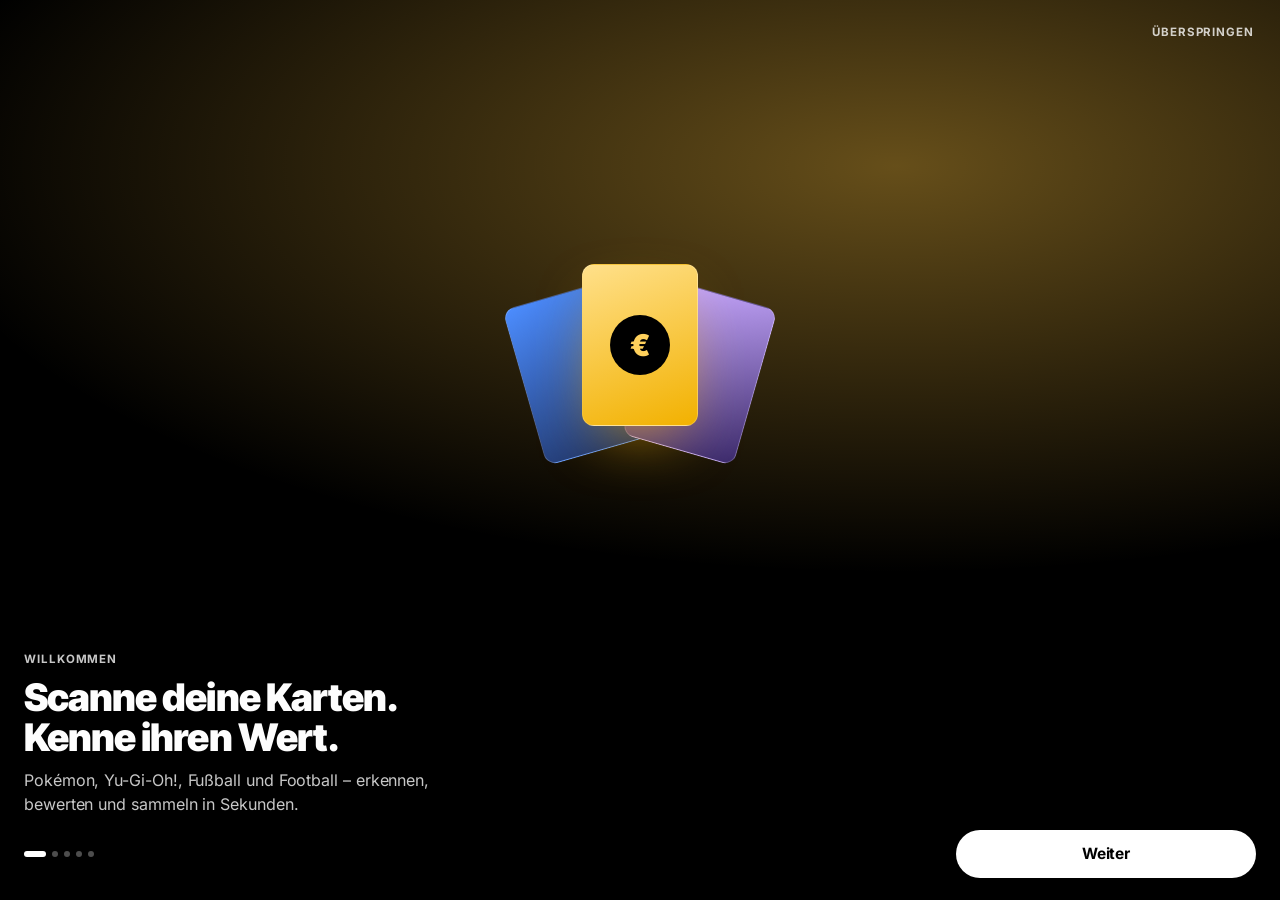
==== commit e653a391: "Version 1.2: Live-Kamera mit Auto-Scan, neues Design für App und Website Co-Authored-By: Claude Opus" ====
--- a/app/index.html
+++ b/app/index.html
@@ -3,7 +3,7 @@
 <head>
   <meta charset="utf-8">
   <meta name="viewport" content="width=device-width, initial-scale=1, viewport-fit=cover, user-scalable=no">
-  <meta name="theme-color" content="#0b0d12">
+  <meta name="theme-color" content="#000000">
   <title>CardVault</title>
   <link rel="icon" href="img/icon.svg">
   <!-- Als Web-App auf dem iPhone-Home-Bildschirm -->
@@ -13,53 +13,65 @@
   <meta name="mobile-web-app-capable" content="yes">
   <meta name="apple-mobile-web-app-status-bar-style" content="black-translucent">
   <meta name="apple-mobile-web-app-title" content="CardVault">
+  <link rel="preload" href="fonts/inter-tight.woff2" as="font" type="font/woff2" crossorigin>
   <link rel="stylesheet" href="css/app.css">
 </head>
-<body>
+<body data-game="all">
   <div id="app">
     <main>
       <!-- Sammlung -->
       <section id="view-collection" class="view active" data-view="collection">
-        <header class="topbar">
-          <div class="brand"><img src="img/icon.svg" alt=""><span>CardVault</span></div>
-          <button class="icon-btn" id="btn-settings" aria-label="Einstellungen">
-            <svg viewBox="0 0 24 24"><path d="M12 15.5a3.5 3.5 0 1 0 0-7 3.5 3.5 0 0 0 0 7Z"/><path d="M19.4 15a1.7 1.7 0 0 0 .34 1.87l.06.06a2 2 0 1 1-2.83 2.83l-.06-.06a1.7 1.7 0 0 0-1.87-.34 1.7 1.7 0 0 0-1.03 1.56V21a2 2 0 1 1-4 0v-.09A1.7 1.7 0 0 0 8.9 19.35a1.7 1.7 0 0 0-1.87.34l-.06.06a2 2 0 1 1-2.83-2.83l.06-.06A1.7 1.7 0 0 0 4.54 15a1.7 1.7 0 0 0-1.56-1.03H3a2 2 0 1 1 0-4h.09A1.7 1.7 0 0 0 4.65 8.9a1.7 1.7 0 0 0-.34-1.87l-.06-.06a2 2 0 1 1 2.83-2.83l.06.06a1.7 1.7 0 0 0 1.87.34H9a1.7 1.7 0 0 0 1.03-1.56V3a2 2 0 1 1 4 0v.09a1.7 1.7 0 0 0 1.03 1.56 1.7 1.7 0 0 0 1.87-.34l.06-.06a2 2 0 1 1 2.83 2.83l-.06.06a1.7 1.7 0 0 0-.34 1.87V9c.26.6.85 1 1.51 1.03H21a2 2 0 1 1 0 4h-.09c-.66.03-1.25.43-1.51 1.03Z"/></svg>
-          </button>
-        </header>
-
-        <div class="value-card">
-          <div class="value-label" id="value-label">Sammlungswert</div>
-          <div class="value-amount" id="total-value">0,00 €</div>
-          <div class="value-meta">
-            <span id="total-count">0 Karten</span>
-            <span class="dot">·</span>
-            <span id="total-change" class="change"></span>
-          </div>
-          <button class="chip-btn" id="btn-refresh">
-            <svg viewBox="0 0 24 24"><path d="M21 12a9 9 0 1 1-2.64-6.36"/><path d="M21 3v6h-6"/></svg>
-            <span>Preise aktualisieren</span>
-          </button>
-        </div>
-
-        <div class="chips" id="game-chips">
+        <div class="hero">
+          <div class="hero-art" id="hero-art"></div>
+          <header class="topbar">
+            <div class="brand"><img src="img/icon.svg" alt=""><span>CardVault</span></div>
+            <button class="icon-btn" id="btn-settings" aria-label="Einstellungen">
+              <svg viewBox="0 0 24 24"><circle cx="5" cy="12" r="1.6"/><circle cx="12" cy="12" r="1.6"/><circle cx="19" cy="12" r="1.6"/></svg>
+            </button>
+          </header>
+          <div class="hero-body">
+            <div class="eyebrow" id="value-label">Sammlungswert</div>
+            <div class="value-amount" id="total-value">0,00 €</div>
+            <div class="value-meta">
+              <span id="total-count">0 Karten</span>
+              <span class="dot">·</span>
+              <span id="total-change" class="change"></span>
+            </div>
+            <div class="hero-actions">
+              <button class="btn white" data-goto="scan">
+                <svg viewBox="0 0 24 24"><path d="M3 7V5a2 2 0 0 1 2-2h2M17 3h2a2 2 0 0 1 2 2v2M21 17v2a2 2 0 0 1-2 2h-2M7 21H5a2 2 0 0 1-2-2v-2"/></svg>
+                Scannen
+              </button>
+              <button class="btn outline" id="btn-refresh">
+                <svg viewBox="0 0 24 24"><path d="M21 12a9 9 0 1 1-2.64-6.36"/><path d="M21 3v6h-6"/></svg>
+                <span>Aktualisieren</span>
+              </button>
+            </div>
+          </div>
+        </div>
+
+        <nav class="chips" id="game-chips" aria-label="Kategorien">
           <button class="chip on" data-game="all">Alle <span></span></button>
           <button class="chip" data-game="pokemon">Pokémon <span></span></button>
           <button class="chip" data-game="yugioh">Yu-Gi-Oh! <span></span></button>
           <button class="chip" data-game="soccer">Fußball <span></span></button>
           <button class="chip" data-game="football">Football <span></span></button>
-        </div>
-
-        <div class="toolbar" id="collection-toolbar" hidden>
-          <div class="input-wrap">
-            <svg viewBox="0 0 24 24"><circle cx="11" cy="11" r="7"/><path d="m20 20-3.5-3.5"/></svg>
-            <input id="collection-filter" type="search" placeholder="In Sammlung suchen" autocomplete="off">
-          </div>
-          <select id="collection-sort" aria-label="Sortieren">
-            <option value="value">Wert ↓</option>
-            <option value="added">Neueste</option>
-            <option value="name">Name A–Z</option>
-            <option value="set">Set</option>
-          </select>
+        </nav>
+
+        <div class="section-head" id="collection-toolbar" hidden>
+          <h2>Deine Karten</h2>
+          <div class="toolbar">
+            <div class="input-wrap">
+              <svg viewBox="0 0 24 24"><circle cx="11" cy="11" r="7"/><path d="m20 20-3.5-3.5"/></svg>
+              <input id="collection-filter" type="search" placeholder="In Sammlung suchen" autocomplete="off">
+            </div>
+            <select id="collection-sort" aria-label="Sortieren">
+              <option value="value">Wert</option>
+              <option value="added">Neueste</option>
+              <option value="name">Name A–Z</option>
+              <option value="set">Set</option>
+            </select>
+          </div>
         </div>
 
         <div id="collection-grid" class="grid"></div>
@@ -78,50 +90,63 @@
       <section id="view-scan" class="view" data-view="scan">
         <div class="scanner">
           <video id="video" playsinline muted autoplay></video>
+          <canvas id="overlay" class="overlay"></canvas>
           <div class="scan-mask">
             <div class="scan-frame" id="scan-frame">
               <i class="corner tl"></i><i class="corner tr"></i><i class="corner bl"></i><i class="corner br"></i>
-              <div class="scan-line"></div>
-              <div class="zone zone-name" id="zone-name">Name</div>
-              <div class="zone zone-number" id="zone-number">Nr. 025/165</div>
-            </div>
-          </div>
+            </div>
+          </div>
+          <div class="focus-ring" id="focus-ring" hidden></div>
           <header class="scan-top">
             <button class="icon-btn glass" data-goto="collection" aria-label="Schließen">
               <svg viewBox="0 0 24 24"><path d="M18 6 6 18M6 6l12 12"/></svg>
             </button>
-            <div class="scan-title">Karte scannen</div>
-            <button class="icon-btn glass" id="btn-torch" aria-label="Taschenlampe" hidden>
-              <svg viewBox="0 0 24 24"><path d="M13 2 4 14h7l-1 8 9-12h-7l1-8Z"/></svg>
-            </button>
+            <div class="live-status" id="live-status">Kamera startet …</div>
+            <div class="scan-top-right">
+              <button class="icon-btn glass" id="btn-torch" aria-label="Taschenlampe" hidden>
+                <svg viewBox="0 0 24 24"><path d="M13 2 4 14h7l-1 8 9-12h-7l1-8Z"/></svg>
+              </button>
+            </div>
           </header>
           <div class="mode-switch" id="scan-mode">
             <button data-mode="pokemon" class="on">Pokémon</button>
             <button data-mode="yugioh">Yu-Gi-Oh!</button>
             <button data-mode="sport">Sport</button>
           </div>
-          <div class="scan-hint" id="scan-hint">Karte in den Rahmen legen – die Nummer unten muss lesbar sein</div>
-          <div class="scan-controls">
-            <button class="icon-btn glass lg" id="btn-gallery" aria-label="Foto wählen">
-              <svg viewBox="0 0 24 24"><rect x="3" y="3" width="18" height="18" rx="3"/><circle cx="8.5" cy="8.5" r="1.5"/><path d="m21 15-5-5L5 21"/></svg>
-            </button>
-            <button class="shutter" id="btn-shutter" aria-label="Scannen"><span></span></button>
-            <button class="icon-btn glass lg" data-goto="search" aria-label="Manuell suchen">
-              <svg viewBox="0 0 24 24"><circle cx="11" cy="11" r="7"/><path d="m20 20-3.5-3.5"/></svg>
-            </button>
+          <div class="scan-bottom">
+            <div class="scan-hint" id="scan-hint">Karte flach auf einen dunklen Untergrund legen</div>
+            <div class="cam-options">
+              <button class="pill-toggle on" id="btn-auto" aria-pressed="true">Auto-Scan</button>
+              <div class="zoom" id="zoom-ctrl" hidden></div>
+            </div>
+            <div class="scan-controls">
+              <button class="icon-btn glass lg" id="btn-gallery" aria-label="Foto wählen">
+                <svg viewBox="0 0 24 24"><rect x="3" y="3" width="18" height="18" rx="3"/><circle cx="8.5" cy="8.5" r="1.5"/><path d="m21 15-5-5L5 21"/></svg>
+              </button>
+              <button class="shutter" id="btn-shutter" aria-label="Scannen">
+                <svg class="shutter-ring" viewBox="0 0 88 88" aria-hidden="true"><circle cx="44" cy="44" r="41" id="shutter-progress"/></svg>
+                <span></span>
+              </button>
+              <button class="icon-btn glass lg" data-goto="search" aria-label="Manuell suchen">
+                <svg viewBox="0 0 24 24"><circle cx="11" cy="11" r="7"/><path d="m20 20-3.5-3.5"/></svg>
+              </button>
+            </div>
           </div>
           <div class="scan-status" id="scan-status" hidden>
-            <div class="spinner"></div>
-            <div class="scan-status-text" id="scan-status-text">Karte wird erkannt …</div>
-            <div class="progress"><div id="scan-progress"></div></div>
+            <img class="scan-thumb" id="scan-thumb" alt="" hidden>
+            <div class="scan-status-body">
+              <div class="eyebrow">Scan läuft</div>
+              <div class="scan-status-text" id="scan-status-text">Karte wird erkannt …</div>
+              <div class="progress"><div id="scan-progress"></div></div>
+            </div>
           </div>
           <div class="camera-error" id="camera-error" hidden>
             <svg viewBox="0 0 24 24"><path d="M23 19a2 2 0 0 1-2 2H3a2 2 0 0 1-2-2V8a2 2 0 0 1 2-2h4l2-3h6l2 3h4a2 2 0 0 1 2 2Z"/><circle cx="12" cy="13" r="4"/><path d="M2 2l20 20"/></svg>
             <h3>Kamera nicht verfügbar</h3>
             <p id="camera-error-text">Bitte erlaube den Kamerazugriff oder wähle ein Foto aus deiner Galerie.</p>
             <div class="row">
-              <button class="btn secondary" id="btn-camera-retry">Erneut versuchen</button>
-              <button class="btn primary" id="btn-gallery-2">Foto wählen</button>
+              <button class="btn outline" id="btn-camera-retry">Erneut versuchen</button>
+              <button class="btn white" id="btn-gallery-2">Foto wählen</button>
             </div>
           </div>
         </div>
@@ -131,7 +156,8 @@
 
       <!-- Suche -->
       <section id="view-search" class="view" data-view="search">
-        <header class="topbar">
+        <header class="page-head">
+          <div class="eyebrow">Datenbank</div>
           <h1>Karte suchen</h1>
         </header>
         <div class="segmented wide" id="search-game">
@@ -140,12 +166,12 @@
           <button data-game="sport">Sport</button>
         </div>
         <div id="sport-panel" class="sport-panel" hidden>
-          <div class="sport-icon">⚽🏈</div>
-          <h2>Fußball- &amp; Football-Karten</h2>
+          <div class="eyebrow">Fußball &amp; Football</div>
+          <h2>Sportkarten selbst anlegen</h2>
           <p>Für Sportkarten gibt es keine freie Preisdatenbank. Füge sie mit Foto hinzu und trag ihren Wert selbst ein.</p>
           <div class="actions">
-            <button class="btn secondary" data-add-sport="soccer">⚽ Fußball</button>
-            <button class="btn secondary" data-add-sport="football">🏈 Football</button>
+            <button class="btn white" data-add-sport="soccer">⚽ Fußball</button>
+            <button class="btn outline" data-add-sport="football">🏈 Football</button>
           </div>
           <p class="search-tip">Tipp: Im Scanner unter „Sport“ fotografierst du die Karte und die App liest den Namen vor.</p>
         </div>
@@ -173,6 +199,7 @@
         <span class="scan-fab">
           <svg viewBox="0 0 24 24"><path d="M3 7V5a2 2 0 0 1 2-2h2M17 3h2a2 2 0 0 1 2 2v2M21 17v2a2 2 0 0 1-2 2h-2M7 21H5a2 2 0 0 1-2-2v-2"/><path d="M7 12h10"/></svg>
         </span>
+        <span>Scan</span>
       </button>
       <button class="tab" data-goto="search">
         <svg viewBox="0 0 24 24"><circle cx="11" cy="11" r="7"/><path d="m20 20-3.5-3.5"/></svg>
@@ -195,6 +222,7 @@
     <div class="sheet-backdrop" data-close></div>
     <div class="sheet-panel" role="dialog" aria-modal="true">
       <div class="sheet-handle" data-close></div>
+      <div class="eyebrow">CardVault</div>
       <h2 class="sheet-title">Einstellungen</h2>
       <div class="list">
         <div class="list-item">
@@ -216,7 +244,7 @@
         Pokémon-Preise: Cardmarket-Trendpreise über <b>TCGdex</b>. Yu-Gi-Oh!-Preise: TCGplayer-Marktpreise über <b>YGOPRODeck</b>, umgerechnet mit dem EZB-Kurs. Sportkarten: dein eigener Wert. Alle Angaben ohne Gewähr.<br>
         Der Echtheits-Check gibt Hinweise, ist aber keine Garantie.<br>
         CardVault ist ein inoffizielles Fan-Projekt und steht in keiner Verbindung zu Nintendo, Creatures, GAME FREAK, The Pokémon Company, Konami, Panini oder Topps.<br>
-        Version 1.1.1
+        Version 1.2.0
       </p>
     </div>
   </div>
@@ -225,52 +253,64 @@
   <div id="onboarding" class="onboarding" hidden>
     <button class="skip" id="ob-skip">Überspringen</button>
     <div class="ob-track" id="ob-track">
-      <div class="ob-slide">
+      <div class="ob-slide" data-tint="gold">
         <div class="ob-art art-welcome">
           <div class="fan f1"></div><div class="fan f2"></div><div class="fan f3"></div>
         </div>
-        <h2>Willkommen bei CardVault</h2>
-        <p>Scanne deine Karten und erfahre in Sekunden, was sie wert sind – <b>Pokémon, Yu-Gi-Oh!, Fußball und Football</b>.</p>
-      </div>
-      <div class="ob-slide">
+        <div class="ob-text">
+          <div class="eyebrow">Willkommen</div>
+          <h2>Scanne deine Karten. Kenne ihren Wert.</h2>
+          <p>Pokémon, Yu-Gi-Oh!, Fußball und Football – erkennen, bewerten und sammeln in Sekunden.</p>
+        </div>
+      </div>
+      <div class="ob-slide" data-tint="blue">
         <div class="ob-art art-scan">
-          <div class="mini-frame"><div class="mini-card"><span class="mini-num">025/165</span></div><div class="mini-line"></div></div>
-        </div>
-        <h2>1. Karte scannen</h2>
-        <p>Tippe unten auf den gelben Knopf und wähle oben die Kartenart. Halte die Karte gerade in den Rahmen – <b>Nummer bzw. Set-Code</b> müssen gut lesbar sein. Ist sich die App nicht sicher, zeigt sie dir mehrere Treffer zur Auswahl.</p>
-      </div>
-      <div class="ob-slide">
+          <div class="mini-frame"><div class="mini-card"><span class="mini-num">025/165</span></div></div>
+        </div>
+        <div class="ob-text">
+          <div class="eyebrow">Schritt 1</div>
+          <h2>Karte ins Bild halten</h2>
+          <p>Leg die Karte auf einen dunklen Untergrund. Sobald sie <b>grün umrandet</b> ist und scharf, scannt die App von selbst.</p>
+        </div>
+      </div>
+      <div class="ob-slide" data-tint="gold">
         <div class="ob-art art-price">
-          <div class="price-pill">
-            <small>Trendpreis</small><b>12,40 €</b>
-          </div>
+          <div class="price-pill"><small>Trendpreis</small><b>12,40 €</b></div>
           <div class="variant-row"><span class="on">Normal</span><span>Holo</span><span>Reverse</span></div>
         </div>
-        <h2>2. Preis prüfen</h2>
-        <p>Wähle die richtige Version: Normal, Holo oder Reverse Holo. Der Preis kommt live von Cardmarket.</p>
-      </div>
-      <div class="ob-slide">
+        <div class="ob-text">
+          <div class="eyebrow">Schritt 2</div>
+          <h2>Preis prüfen</h2>
+          <p>Wähle die richtige Version – Normal, Holo oder Reverse Holo. Der Preis kommt live von Cardmarket.</p>
+        </div>
+      </div>
+      <div class="ob-slide" data-tint="red">
         <div class="ob-art art-fake">
-          <div class="shield">✓</div>
           <div class="check-row"><i class="ok"></i>Kartennummer</div>
           <div class="check-row"><i class="ok"></i>KP &amp; Attacken</div>
           <div class="check-row"><i class="warn"></i>Farben</div>
         </div>
-        <h2>3. Echt oder Fake?</h2>
-        <p>Nach dem Scan tippst du auf <b>„Echtheit prüfen“</b>. Die App vergleicht Nummer, Name, KP, Attacken und Bild mit der echten Karte und gibt dir Tipps für den Lichttest.</p>
-      </div>
-      <div class="ob-slide">
+        <div class="ob-text">
+          <div class="eyebrow">Schritt 3</div>
+          <h2>Echt oder Fake?</h2>
+          <p>Tippe nach dem Scan auf <b>„Echtheit prüfen“</b>. Die App vergleicht Nummer, Name, KP, Attacken und Bild mit der echten Karte.</p>
+        </div>
+      </div>
+      <div class="ob-slide" data-tint="green">
         <div class="ob-art art-collection">
-          <div class="stack-value">Sammlungswert<b>248,90 €</b></div>
+          <div class="stack-value"><small>Sammlungswert</small><b>248,90 €</b></div>
           <div class="mini-grid"><i></i><i></i><i></i><i></i><i></i><i></i></div>
         </div>
-        <h2>4. Sammlung aufbauen</h2>
-        <p>Alle Karten landen in deiner Sammlung – sortiert nach Pokémon, Yu-Gi-Oh!, Fußball und Football, mit Gesamtwert und Preisentwicklung.</p>
+        <div class="ob-text">
+          <div class="eyebrow">Schritt 4</div>
+          <h2>Sammlung aufbauen</h2>
+          <p>Alle Karten landen in deiner Sammlung – mit Gesamtwert und Preisentwicklung, sortiert nach Kategorie.</p>
+        </div>
       </div>
     </div>
     <div class="ob-footer">
       <div class="dots" id="ob-dots"><i class="on"></i><i></i><i></i><i></i><i></i></div>
-      <button class="btn primary wide" id="ob-next">Weiter</button>
+      <button class="btn white wide" id="ob-next">Weiter</button>
     </div>
   </div>
 
--- a/app/css/app.css
+++ b/app/css/app.css
@@ -1,31 +1,48 @@
+/* CardVault – dunkles Kino-Layout: schwarze Fläche, großes Titelbild aus der wertvollsten Karte,
+   fette enge Schrift, kleine Großbuchstaben für Kategorien, Pillen-Knöpfe. Jede Kategorie hat ihre Akzentfarbe. */
+@font-face { font-family: "Inter Tight"; src: url("../fonts/inter-tight.woff2") format("woff2"); font-weight: 600 900; font-display: swap; }
+@font-face { font-family: "Inter"; src: url("../fonts/inter.woff2") format("woff2"); font-weight: 400 700; font-display: swap; }
+
 :root {
-  --bg: #0b0d12;
-  --surface: #141821;
-  --surface-2: #1b2130;
-  --surface-3: #242b3d;
-  --line: rgba(255, 255, 255, .08);
-  --text: #f4f6fb;
-  --muted: #8d95a8;
-  --accent: #ffcb05;
-  --accent-2: #ff9500;
-  --accent-grad: linear-gradient(135deg, #ffd93d 0%, #ffb000 55%, #ff8a00 100%);
-  --blue: #4c8dff;
-  --up: #2fd47a;
-  --down: #ff5470;
-  --radius: 18px;
-  --tabbar-h: 68px;
+  /* Farben */
+  --ink: #000;
+  --panel: #0e0e10;
+  --card: #161618;
+  --field: #1e1e21;
+  --raise: #2a2a2e;
+  --line: rgba(255, 255, 255, .1);
+  --line-2: rgba(255, 255, 255, .18);
+  --text: #fdfdfd;
+  --soft: rgba(255, 255, 255, .78);
+  --muted: rgba(255, 255, 255, .55);
+  --up: #3ddc84;
+  --down: #ff5d73;
+  --warn: #ffd15c;
+  /* Akzent je Kategorie (wird über body[data-game] umgeschaltet) */
+  --accent: #ffd15c;
+  --accent-deep: #3a2c06;
+  /* Schrift */
+  --display: "Inter Tight", "Helvetica Neue", Helvetica, Arial, sans-serif;
+  --body: "Inter", "Helvetica Neue", Helvetica, Arial, sans-serif;
+  /* Maße */
+  --tabbar-h: 72px;
   --safe-top: var(--safe-area-inset-top, env(safe-area-inset-top, 0px));
   --safe-bottom: var(--safe-area-inset-bottom, env(safe-area-inset-bottom, 0px));
   color-scheme: dark;
 }
+body[data-game="pokemon"] { --accent: #ffd15c; --accent-deep: #3a2c06; }
+body[data-game="yugioh"] { --accent: #c7a8ff; --accent-deep: #22163f; }
+body[data-game="soccer"] { --accent: #8fe3b0; --accent-deep: #0c2e1d; }
+body[data-game="football"] { --accent: #ffab9c; --accent-deep: #3a1510; }
 
 * { box-sizing: border-box; -webkit-tap-highlight-color: transparent; }
 html, body { height: 100%; }
 body {
   margin: 0;
-  background: var(--bg);
+  background: var(--ink);
   color: var(--text);
-  font: 15px/1.45 system-ui, -apple-system, "Segoe UI", Roboto, "Helvetica Neue", Arial, sans-serif;
+  font: 15px/1.5 var(--body);
+  letter-spacing: -.005em;
   -webkit-font-smoothing: antialiased;
   overscroll-behavior: none;
   user-select: none;
@@ -33,9 +50,11 @@
 }
 input, select { user-select: text; -webkit-user-select: text; }
 button { font: inherit; color: inherit; background: none; border: 0; padding: 0; cursor: pointer; }
+button:focus-visible, a:focus-visible, input:focus-visible, select:focus-visible { outline: 2px solid var(--accent); outline-offset: 2px; }
 [hidden] { display: none !important; }
 svg { width: 22px; height: 22px; fill: none; stroke: currentColor; stroke-width: 2; stroke-linecap: round; stroke-linejoin: round; flex: none; }
-h1, h2, h3 { margin: 0; letter-spacing: -.02em; }
+h1, h2, h3 { margin: 0; font-family: var(--display); font-weight: 800; letter-spacing: -.025em; line-height: 1.05; text-wrap: balance; }
+.eyebrow { font-family: var(--body); font-size: 11.5px; font-weight: 700; letter-spacing: .08em; text-transform: uppercase; color: var(--soft); }
 
 /* ---------- Layout ---------- */
 #app { height: 100%; display: flex; flex-direction: column; }
@@ -43,484 +62,477 @@
 .view {
   position: absolute; inset: 0;
   overflow-y: auto; -webkit-overflow-scrolling: touch;
-  padding: calc(var(--safe-top) + 8px) 16px calc(var(--tabbar-h) + var(--safe-bottom) + 24px);
-  opacity: 0; pointer-events: none; transform: translateY(8px);
-  transition: opacity .22s ease, transform .22s ease;
-}
-.view.active { opacity: 1; pointer-events: auto; transform: none; }
+  padding: calc(var(--safe-top) + 8px) 18px calc(var(--tabbar-h) + var(--safe-bottom) + 28px);
+  opacity: 0; pointer-events: none;
+  transition: opacity .25s ease;
+}
+.view.active { opacity: 1; pointer-events: auto; }
+#view-collection { padding-top: 0; }
 #view-scan { padding: 0; overflow: hidden; }
 
-.topbar { display: flex; align-items: center; justify-content: space-between; min-height: 56px; }
-.topbar h1 { font-size: 26px; }
-.brand { display: flex; align-items: center; gap: 10px; font-weight: 800; font-size: 20px; letter-spacing: -.02em; }
-.brand img { width: 32px; height: 32px; }
+/* ---------- Titelbild (Sammlung) ---------- */
+.hero {
+  position: relative; margin: 0 -18px 6px;
+  min-height: min(470px, 58vh);
+  padding: calc(var(--safe-top) + 8px) 18px 22px;
+  display: flex; flex-direction: column; justify-content: space-between;
+  overflow: hidden; isolation: isolate;
+}
+.hero-art {
+  position: absolute; inset: 0; z-index: -1;
+  background:
+    radial-gradient(120% 80% at 80% 10%, color-mix(in srgb, var(--accent) 38%, transparent), transparent 60%),
+    linear-gradient(180deg, var(--accent-deep), #000 92%);
+  background-size: cover; background-position: center 22%;
+}
+/* Auf die Illustration der Karte zoomen – Kartentext würde hinter dem Wert stören */
+.hero-art[data-art="pokemon"] { background-size: 220% auto; background-position: 50% 19%; }
+.hero-art[data-art="yugioh"] { background-size: 200% auto; background-position: 50% 40%; }
+.hero-art[data-art="photo"] { background-size: 160% auto; background-position: 50% 35%; }
+@media (min-width: 700px) { .hero-art[data-art] { background-size: cover; } }
+.hero-art::after {
+  content: ""; position: absolute; inset: 0;
+  background:
+    linear-gradient(180deg, rgba(0,0,0,.55) 0%, rgba(0,0,0,0) 22%, rgba(0,0,0,.15) 48%, rgba(0,0,0,.92) 88%, #000 100%),
+    radial-gradient(90% 70% at 0% 100%, rgba(0,0,0,.65), transparent 70%);
+}
+.topbar { display: flex; align-items: center; justify-content: space-between; min-height: 52px; }
+.brand { display: flex; align-items: center; gap: 9px; font-family: var(--display); font-weight: 800; font-size: 15px; letter-spacing: .06em; text-transform: uppercase; }
+.brand img { width: 30px; height: 30px; }
+.hero-body { display: flex; flex-direction: column; gap: 6px; padding-top: 40px; }
+.value-amount { font-family: var(--display); font-weight: 900; font-size: clamp(46px, 13vw, 64px); letter-spacing: -.035em; line-height: 1; font-variant-numeric: tabular-nums; }
+.value-meta { display: flex; gap: 8px; align-items: center; color: var(--soft); font-size: 14.5px; font-weight: 500; }
+.hero-actions { display: flex; gap: 10px; flex-wrap: wrap; margin-top: 14px; }
+.hero-actions .btn { height: 44px; padding: 0 18px; font-size: 15px; }
+.change { font-weight: 700; font-variant-numeric: tabular-nums; }
+.change.up { color: var(--up); }
+.change.down { color: var(--down); }
 
 .icon-btn {
   width: 42px; height: 42px; border-radius: 50%;
   display: grid; place-items: center;
-  background: var(--surface); border: 1px solid var(--line);
+  color: var(--text); background: rgba(255,255,255,.08);
   transition: transform .15s ease, background .15s ease;
 }
 .icon-btn:active { transform: scale(.92); }
-.icon-btn.glass { background: rgba(10, 12, 18, .45); border-color: rgba(255,255,255,.14); backdrop-filter: blur(12px); -webkit-backdrop-filter: blur(12px); }
+.icon-btn.glass { background: rgba(0,0,0,.42); border: 1px solid rgba(255,255,255,.16); backdrop-filter: blur(12px); -webkit-backdrop-filter: blur(12px); }
 .icon-btn.lg { width: 54px; height: 54px; }
-.icon-btn.on { background: var(--accent); color: #1a1300; border-color: transparent; }
-
-/* ---------- Buttons ---------- */
+.icon-btn.on { background: var(--accent); color: #000; border-color: transparent; }
+
+/* ---------- Knöpfe (Pillen) ---------- */
 .btn {
   display: inline-flex; align-items: center; justify-content: center; gap: 8px;
-  height: 50px; padding: 0 22px; border-radius: 14px;
-  font-weight: 700; font-size: 16px;
-  transition: transform .15s ease, opacity .15s ease;
-}
+  height: 48px; padding: 0 22px; border-radius: 999px;
+  font-family: var(--body); font-weight: 700; font-size: 15.5px; letter-spacing: -.01em;
+  transition: transform .15s ease, background .15s ease, opacity .15s ease;
+}
+.btn svg { width: 18px; height: 18px; stroke-width: 2.4; }
 .btn:active { transform: scale(.97); }
-.btn:disabled { opacity: .5; }
-.btn.primary { background: var(--accent-grad); color: #1d1500; box-shadow: 0 8px 24px -8px rgba(255, 170, 0, .55); }
-.btn.secondary { background: var(--surface-2); border: 1px solid var(--line); }
-.btn.danger { background: rgba(255, 84, 112, .14); color: var(--down); }
+.btn:disabled { opacity: .45; }
+.btn.white { background: #fff; color: #000; }
+.btn.primary { background: var(--accent); color: #000; }
+.btn.outline { border: 1.5px solid rgba(255,255,255,.82); color: #fff; }
+.btn.secondary { background: var(--field); color: var(--text); }
+.btn.danger { background: rgba(255, 93, 115, .14); color: var(--down); }
 .btn.wide { width: 100%; }
+.btn.spinning svg { animation: spin 1s linear infinite; }
 .chip-btn {
-  display: inline-flex; align-items: center; gap: 8px;
-  height: 36px; padding: 0 14px; border-radius: 999px;
-  background: rgba(255,255,255,.08); border: 1px solid rgba(255,255,255,.1);
-  font-size: 13px; font-weight: 600;
-}
-.chip-btn svg { width: 16px; height: 16px; }
-.chip-btn.spinning svg { animation: spin 1s linear infinite; }
-
-/* ---------- Value card ---------- */
-.value-card {
-  position: relative; overflow: hidden;
-  margin: 6px 0 18px; padding: 22px 20px 18px;
-  border-radius: 24px;
-  background:
-    radial-gradient(120% 140% at 100% 0%, rgba(255, 176, 0, .28), transparent 55%),
-    radial-gradient(90% 120% at 0% 100%, rgba(76, 141, 255, .22), transparent 60%),
-    linear-gradient(160deg, #1d2333, #131722);
-  border: 1px solid rgba(255,255,255,.09);
-}
-.value-card::after {
-  content: ""; position: absolute; right: -40px; top: -40px; width: 160px; height: 160px;
-  border-radius: 50%; border: 22px solid rgba(255,255,255,.035);
-}
-.value-label { color: var(--muted); font-size: 13px; font-weight: 600; text-transform: uppercase; letter-spacing: .08em; }
-.value-amount { font-size: 40px; font-weight: 800; letter-spacing: -.03em; margin: 4px 0 2px; font-variant-numeric: tabular-nums; }
-.value-meta { display: flex; gap: 8px; align-items: center; color: var(--muted); font-size: 14px; margin-bottom: 14px; }
-.value-meta .dot:last-child, .value-meta .dot:has(+ .change:empty) { display: none; }
-.change { font-weight: 700; font-variant-numeric: tabular-nums; }
-.change.up { color: var(--up); }
-.change.down { color: var(--down); }
-
-/* ---------- Toolbar & inputs ---------- */
-.toolbar { display: flex; gap: 10px; margin-bottom: 14px; }
+  display: inline-flex; align-items: center; gap: 8px; flex: none;
+  height: 36px; padding: 0 16px; border-radius: 999px;
+  border: 1.5px solid rgba(255,255,255,.8); font-size: 13px; font-weight: 700;
+}
+
+/* ---------- Kategorien (wie eine Hauptnavigation) ---------- */
+.chips {
+  display: flex; gap: 22px; overflow-x: auto; scrollbar-width: none;
+  margin: 0 -18px 22px; padding: 4px 18px 0; border-bottom: 1px solid var(--line);
+}
+.chips::-webkit-scrollbar { display: none; }
+.chip {
+  flex: none; display: inline-flex; align-items: baseline; gap: 5px;
+  padding: 10px 0 12px; position: relative;
+  font-size: 12.5px; font-weight: 700; letter-spacing: .07em; text-transform: uppercase; color: var(--muted);
+  transition: color .15s ease;
+}
+.chip span { font-size: 11px; letter-spacing: 0; opacity: .7; }
+.chip span:empty { display: none; }
+.chip.on { color: var(--text); }
+.chip.on::after { content: ""; position: absolute; left: 0; right: 0; bottom: -1px; height: 2px; border-radius: 2px; background: var(--accent); }
+
+/* ---------- Abschnitte ---------- */
+.section-head { display: flex; flex-direction: column; gap: 14px; margin-bottom: 18px; }
+.section-head h2 { font-size: 26px; }
+.page-head { display: flex; flex-direction: column; gap: 6px; padding: 18px 0 18px; }
+.page-head h1 { font-size: 38px; }
+
+/* ---------- Eingabefelder ---------- */
+.toolbar { display: flex; gap: 10px; }
 .input-wrap {
   flex: 1; min-width: 0; display: flex; align-items: center; gap: 10px;
-  height: 44px; padding: 0 14px; border-radius: 14px;
-  background: var(--surface); border: 1px solid var(--line);
-}
-.input-wrap:focus-within { border-color: rgba(255, 203, 5, .5); }
+  height: 46px; padding: 0 16px; border-radius: 999px;
+  background: var(--field); border: 1px solid transparent;
+}
+.input-wrap:focus-within { border-color: var(--line-2); }
 .input-wrap svg { width: 18px; height: 18px; color: var(--muted); }
-.input-wrap input { flex: 1; min-width: 0; background: none; border: 0; outline: 0; color: var(--text); font: inherit; }
-.input-wrap.big { height: 52px; border-radius: 16px; }
+.input-wrap input { flex: 1; min-width: 0; background: none; border: 0; outline: 0; color: var(--text); font: 500 15px var(--body); }
+.input-wrap input::placeholder { color: var(--muted); }
+.input-wrap.big { height: 54px; }
 .input-wrap.big input { font-size: 16px; }
 input[type="search"]::-webkit-search-cancel-button { filter: invert(1) opacity(.5); }
 select {
-  height: 44px; padding: 0 12px; border-radius: 14px;
-  background: var(--surface); border: 1px solid var(--line); color: var(--text); font: inherit; outline: 0;
+  height: 46px; padding: 0 36px 0 16px; border-radius: 999px; appearance: none; -webkit-appearance: none;
+  background: var(--field) url("data:image/svg+xml,%3Csvg xmlns='http://www.w3.org/2000/svg' viewBox='0 0 24 24' fill='none' stroke='white' stroke-width='2.4' stroke-linecap='round'%3E%3Cpath d='m6 9 6 6 6-6'/%3E%3C/svg%3E") no-repeat right 14px center / 14px;
+  border: 0; color: var(--text); font: 600 14px var(--body); outline: 0;
 }
 .search-form { margin-top: 4px; }
-.search-tip { color: var(--muted); font-size: 13px; margin: 10px 2px 16px; }
+.search-tip { color: var(--muted); font-size: 13px; margin: 12px 2px 18px; }
 .search-tip b { color: var(--text); }
 
-/* ---------- Card grid ---------- */
-.grid { display: grid; grid-template-columns: repeat(auto-fill, minmax(104px, 1fr)); gap: 14px 12px; }
-.tile { text-align: left; display: flex; flex-direction: column; gap: 6px; animation: rise .3s ease both; }
+/* ---------- Karten-Raster ---------- */
+.grid { display: grid; grid-template-columns: repeat(auto-fill, minmax(104px, 1fr)); gap: 20px 12px; }
+.tile { text-align: left; display: flex; flex-direction: column; gap: 4px; animation: rise .35s ease both; }
 .tile:active .tile-img { transform: scale(.96); }
 .tile-img {
-  position: relative; aspect-ratio: 63 / 88; border-radius: 10px; overflow: hidden;
-  background: linear-gradient(160deg, var(--surface-2), var(--surface));
-  box-shadow: 0 8px 18px -10px rgba(0,0,0,.8);
+  position: relative; aspect-ratio: 63 / 88; border-radius: 9px; overflow: hidden;
+  background: var(--card); margin-bottom: 4px;
   transition: transform .15s ease;
 }
 .tile-img img { width: 100%; height: 100%; object-fit: cover; display: block; opacity: 0; transition: opacity .3s ease; }
 .tile-img img.loaded { opacity: 1; }
-.tile-img .noimg { position: absolute; inset: 0; display: flex; flex-direction: column; gap: 6px; align-items: center; justify-content: center; color: var(--muted); font-size: 12px; font-weight: 600; text-align: center; padding: 8px; }
-.noimg-icon { font-size: 30px; filter: saturate(.9); }
+.tile-img .noimg { position: absolute; inset: 0; display: flex; flex-direction: column; gap: 6px; align-items: center; justify-content: center; color: var(--soft); font: 700 12px var(--body); text-align: center; padding: 8px; background: linear-gradient(160deg, var(--raise), var(--card)); }
+.noimg-icon { font-size: 30px; }
 .qty-badge {
-  position: absolute; top: 6px; right: 6px; min-width: 24px; height: 24px; padding: 0 6px;
-  border-radius: 12px; display: grid; place-items: center;
-  background: rgba(0,0,0,.72); font-size: 12px; font-weight: 800; backdrop-filter: blur(6px);
-}
-.tile-name { font-size: 13px; font-weight: 700; line-height: 1.2; white-space: nowrap; overflow: hidden; text-overflow: ellipsis; }
-.tile-sub { font-size: 11px; color: var(--muted); white-space: nowrap; overflow: hidden; text-overflow: ellipsis; margin-top: -4px; }
-.tile-price { font-size: 13px; font-weight: 800; color: var(--accent); font-variant-numeric: tabular-nums; }
+  position: absolute; top: 6px; right: 6px; min-width: 24px; height: 22px; padding: 0 7px;
+  border-radius: 999px; display: grid; place-items: center;
+  background: #fff; color: #000; font-size: 11.5px; font-weight: 800;
+}
+.game-badge {
+  position: absolute; left: 6px; top: 6px; padding: 3px 7px; border-radius: 999px;
+  background: rgba(0,0,0,.72); font-size: 9.5px; font-weight: 800; letter-spacing: .08em; backdrop-filter: blur(6px);
+}
+.tile-name { font-family: var(--display); font-size: 15px; font-weight: 800; letter-spacing: -.015em; line-height: 1.15; white-space: nowrap; overflow: hidden; text-overflow: ellipsis; }
+.tile-sub { font-size: 10px; font-weight: 700; letter-spacing: .07em; text-transform: uppercase; color: var(--muted); white-space: nowrap; overflow: hidden; text-overflow: ellipsis; }
+.tile-price { font-size: 13.5px; font-weight: 700; font-variant-numeric: tabular-nums; }
 .tile-price.na { color: var(--muted); font-weight: 600; }
-
-.skeleton { background: linear-gradient(90deg, var(--surface) 0%, var(--surface-3) 50%, var(--surface) 100%); background-size: 200% 100%; animation: shimmer 1.2s linear infinite; }
-
-/* ---------- Empty state ---------- */
-.empty { text-align: center; padding: 30px 12px; }
-.empty h2 { font-size: 20px; margin-bottom: 6px; }
-.empty p { color: var(--muted); margin: 0 auto 22px; max-width: 280px; }
-.empty.small { padding-top: 40px; }
+.skeleton { background: linear-gradient(90deg, var(--card) 0%, var(--raise) 50%, var(--card) 100%); background-size: 200% 100%; animation: shimmer 1.2s linear infinite; }
+
+/* ---------- Leerer Zustand ---------- */
+.empty { text-align: center; padding: 26px 12px; }
+.empty h2 { font-size: 24px; margin-bottom: 8px; }
+.empty p { color: var(--soft); margin: 0 auto 22px; max-width: 290px; }
+.empty.small { padding-top: 34px; }
 .empty-art { position: relative; height: 150px; margin-bottom: 22px; }
-.ghost-card {
-  position: absolute; left: 50%; top: 10px; width: 92px; height: 128px; border-radius: 10px;
-  background: linear-gradient(160deg, var(--surface-3), var(--surface));
-  border: 1px solid var(--line);
-}
+.ghost-card { position: absolute; left: 50%; top: 10px; width: 92px; height: 128px; border-radius: 10px; background: var(--card); border: 1px solid var(--line); }
 .ghost-card.c1 { transform: translateX(-110%) rotate(-12deg); }
 .ghost-card.c3 { transform: translateX(10%) rotate(12deg); }
-.ghost-card.c2 {
-  transform: translateX(-50%) translateY(-6px); z-index: 1;
-  background: var(--accent-grad); border: 0; box-shadow: 0 16px 40px -14px rgba(255,160,0,.7);
-}
-.ghost-card.c2::after { content: ""; position: absolute; inset: 8px; border-radius: 6px; border: 2px dashed rgba(29, 21, 0, .35); }
-
-/* ---------- Tab bar ---------- */
+.ghost-card.c2 { transform: translateX(-50%) translateY(-6px); z-index: 1; background: var(--accent); border: 0; }
+.ghost-card.c2::after { content: ""; position: absolute; inset: 8px; border-radius: 6px; border: 2px dashed rgba(0,0,0,.3); }
+
+/* ---------- Tableiste ---------- */
 .tabbar {
   position: fixed; left: 0; right: 0; bottom: 0; z-index: 20;
   height: calc(var(--tabbar-h) + var(--safe-bottom));
   padding-bottom: var(--safe-bottom);
-  display: grid; grid-template-columns: 1fr 96px 1fr; align-items: center;
-  background: rgba(14, 16, 23, .86); backdrop-filter: blur(18px); -webkit-backdrop-filter: blur(18px);
+  display: grid; grid-template-columns: 1fr 100px 1fr; align-items: center;
+  background: rgba(0,0,0,.88); backdrop-filter: blur(20px); -webkit-backdrop-filter: blur(20px);
   border-top: 1px solid var(--line);
   transition: transform .25s ease;
 }
 body.scanning .tabbar { transform: translateY(calc(100% + 48px)); }
-.tab { display: flex; flex-direction: column; align-items: center; gap: 3px; color: var(--muted); font-size: 11px; font-weight: 600; height: 100%; justify-content: center; }
+.tab { display: flex; flex-direction: column; align-items: center; gap: 4px; color: var(--muted); font-size: 10px; font-weight: 700; letter-spacing: .08em; text-transform: uppercase; height: 100%; justify-content: center; }
+.tab svg { width: 21px; height: 21px; }
 .tab.active { color: var(--text); }
-.tab.active svg { color: var(--accent); }
 .scan-fab {
-  width: 62px; height: 62px; border-radius: 22px; margin-top: -26px;
+  width: 50px; height: 50px; border-radius: 50%;
   display: grid; place-items: center;
-  background: var(--accent-grad); color: #1d1500;
-  box-shadow: 0 10px 28px -6px rgba(255, 160, 0, .65), 0 0 0 6px var(--bg);
+  background: #fff; color: #000;
   transition: transform .15s ease;
 }
-.scan-fab svg { width: 28px; height: 28px; stroke-width: 2.4; }
+.scan-fab svg { width: 24px; height: 24px; stroke-width: 2.4; }
+.tab-scan { gap: 3px; }
 .tab-scan:active .scan-fab { transform: scale(.92); }
 
 /* ---------- Scanner ---------- */
 .scanner { position: absolute; inset: 0; background: #000; overflow: hidden; }
 .scanner video { position: absolute; inset: 0; width: 100%; height: 100%; object-fit: cover; }
-.scan-mask { position: absolute; inset: 0; display: grid; place-items: center; padding: 90px 0 150px; pointer-events: none; }
-.scan-frame {
-  position: relative;
-  height: min(64vh, calc(78vw * 88 / 63)); aspect-ratio: 63 / 88;
-  border-radius: 16px;
-  box-shadow: 0 0 0 100vmax rgba(0, 0, 0, .58);
-}
-.corner { position: absolute; width: 34px; height: 34px; border: 4px solid var(--accent); }
-.corner.tl { left: -3px; top: -3px; border-right: 0; border-bottom: 0; border-top-left-radius: 18px; }
-.corner.tr { right: -3px; top: -3px; border-left: 0; border-bottom: 0; border-top-right-radius: 18px; }
-.corner.bl { left: -3px; bottom: -3px; border-right: 0; border-top: 0; border-bottom-left-radius: 18px; }
-.corner.br { right: -3px; bottom: -3px; border-left: 0; border-top: 0; border-bottom-right-radius: 18px; }
-.scan-line, .mini-line {
-  position: absolute; left: 6%; right: 6%; top: 8%; bottom: 10%;
-  animation: sweep 2.4s ease-in-out infinite alternate; will-change: transform;
-}
-.scan-line::before, .mini-line::before {
-  content: ""; position: absolute; left: 0; right: 0; top: 0; height: 2px;
-  background: linear-gradient(90deg, transparent, var(--accent), transparent);
-  box-shadow: 0 0 16px 2px rgba(255, 203, 5, .6);
-}
-.zone {
-  position: absolute; left: 5%; padding: 2px 8px; border-radius: 6px;
-  border: 1.5px dashed rgba(255, 203, 5, .55); color: rgba(255, 220, 120, .85);
-  font-size: 11px; font-weight: 700;
-}
-.zone-name { top: 3%; width: 62%; height: 8%; display: flex; align-items: center; }
-.zone-number { bottom: 2.5%; display: flex; align-items: center; height: 6%; }
-.scanner.busy .scan-line { animation-duration: .9s; }
+.overlay { position: absolute; inset: 0; width: 100%; height: 100%; pointer-events: none; z-index: 1; }
+.scan-mask { position: absolute; inset: 0; display: grid; place-items: center; padding: 120px 0 230px; pointer-events: none; }
+.scan-frame { position: relative; height: min(58vh, calc(84vw * 88 / 63)); aspect-ratio: 63 / 88; border-radius: 18px; box-shadow: 0 0 0 100vmax rgba(0, 0, 0, .32); transition: opacity .3s ease; }
+.scanner.tracking .scan-frame { opacity: 0; }
+.corner { position: absolute; width: 30px; height: 30px; border: 3px solid rgba(255,255,255,.92); }
+.corner.tl { left: -2px; top: -2px; border-right: 0; border-bottom: 0; border-top-left-radius: 18px; }
+.corner.tr { right: -2px; top: -2px; border-left: 0; border-bottom: 0; border-top-right-radius: 18px; }
+.corner.bl { left: -2px; bottom: -2px; border-right: 0; border-top: 0; border-bottom-left-radius: 18px; }
+.corner.br { right: -2px; bottom: -2px; border-left: 0; border-top: 0; border-bottom-right-radius: 18px; }
+.focus-ring {
+  position: absolute; z-index: 2; width: 74px; height: 74px; margin: -37px 0 0 -37px; border-radius: 50%;
+  border: 2px solid #fff; pointer-events: none; animation: focus .7s ease both;
+}
 .scan-top {
-  position: absolute; left: 0; right: 0; top: 0; z-index: 2;
+  position: absolute; left: 0; right: 0; top: 0; z-index: 3;
   padding: calc(var(--safe-top) + 12px) 16px 0;
   display: grid; grid-template-columns: 42px 1fr 42px; align-items: center; gap: 10px;
 }
-.scan-title { text-align: center; font-weight: 700; }
-.scan-hint {
-  position: absolute; left: 24px; right: 24px; bottom: calc(var(--safe-bottom) + 132px);
-  text-align: center; font-size: 13px; color: rgba(255,255,255,.85); text-shadow: 0 1px 6px rgba(0,0,0,.8);
-}
-.scan-controls {
-  position: absolute; left: 0; right: 0; bottom: calc(var(--safe-bottom) + 30px);
-  display: flex; align-items: center; justify-content: center; gap: 44px;
-}
-.shutter {
-  width: 80px; height: 80px; border-radius: 50%;
-  border: 4px solid rgba(255,255,255,.9); display: grid; place-items: center;
-  transition: transform .15s ease;
-}
-.shutter span { width: 62px; height: 62px; border-radius: 50%; background: var(--accent-grad); transition: transform .15s ease; }
+.scan-top-right { display: flex; justify-content: flex-end; }
+.live-status {
+  justify-self: center; display: inline-flex; align-items: center; gap: 8px; max-width: 100%;
+  padding: 9px 14px; border-radius: 999px; background: rgba(0,0,0,.6); backdrop-filter: blur(12px); -webkit-backdrop-filter: blur(12px);
+  font-size: 11.5px; font-weight: 800; letter-spacing: .07em; text-transform: uppercase; white-space: nowrap; overflow: hidden; text-overflow: ellipsis;
+}
+.live-status::before { content: ""; width: 8px; height: 8px; border-radius: 50%; background: var(--muted); flex: none; }
+.live-status.ok::before { background: var(--up); box-shadow: 0 0 10px var(--up); }
+.live-status.warn::before { background: var(--warn); }
+.mode-switch {
+  position: absolute; left: 50%; top: calc(var(--safe-top) + 66px); transform: translateX(-50%); z-index: 3;
+  display: flex; gap: 2px; padding: 4px; border-radius: 999px; width: max-content;
+  background: rgba(0,0,0,.55); border: 1px solid rgba(255,255,255,.14); backdrop-filter: blur(12px); -webkit-backdrop-filter: blur(12px);
+}
+.mode-switch button { padding: 7px 14px; border-radius: 999px; font-size: 11.5px; font-weight: 800; letter-spacing: .06em; text-transform: uppercase; color: rgba(255,255,255,.72); white-space: nowrap; }
+.mode-switch button.on { background: #fff; color: #000; }
+.scan-bottom {
+  position: absolute; left: 0; right: 0; bottom: 0; z-index: 3;
+  padding: 40px 16px calc(var(--safe-bottom) + 26px);
+  display: flex; flex-direction: column; align-items: center; gap: 14px;
+  background: linear-gradient(180deg, transparent, rgba(0,0,0,.7) 45%);
+}
+.scan-hint { text-align: center; font-size: 13px; font-weight: 500; color: var(--soft); max-width: 330px; }
+.cam-options { display: flex; gap: 10px; align-items: center; justify-content: center; flex-wrap: wrap; }
+.pill-toggle {
+  height: 32px; padding: 0 14px; border-radius: 999px; border: 1.5px solid rgba(255,255,255,.5);
+  font-size: 11px; font-weight: 800; letter-spacing: .07em; text-transform: uppercase; color: rgba(255,255,255,.8);
+}
+.pill-toggle.on { background: #fff; color: #000; border-color: #fff; }
+.zoom { display: flex; gap: 4px; padding: 3px; border-radius: 999px; background: rgba(0,0,0,.5); border: 1px solid rgba(255,255,255,.14); }
+.zoom button { min-width: 38px; height: 26px; padding: 0 8px; border-radius: 999px; font-size: 12px; font-weight: 800; color: rgba(255,255,255,.8); }
+.zoom button.on { background: #fff; color: #000; }
+.scan-controls { display: flex; align-items: center; justify-content: center; gap: 44px; }
+.shutter { position: relative; width: 84px; height: 84px; border-radius: 50%; display: grid; place-items: center; }
+.shutter-ring { position: absolute; inset: 0; width: 100%; height: 100%; transform: rotate(-90deg); }
+.shutter-ring circle { fill: none; stroke: rgba(255,255,255,.95); stroke-width: 4; }
+#shutter-progress { stroke-dasharray: 258; stroke-dashoffset: 0; transition: stroke-dashoffset .15s linear, stroke .2s ease; }
+.shutter.armed #shutter-progress { stroke: var(--up); }
+.shutter span { width: 64px; height: 64px; border-radius: 50%; background: #fff; transition: transform .15s ease, background .2s ease; }
 .shutter:active span { transform: scale(.86); }
 .shutter:disabled { opacity: .5; }
 .scan-status {
-  position: absolute; left: 50%; top: 50%; transform: translate(-50%, -50%); z-index: 3;
-  width: min(280px, 80vw); padding: 22px; border-radius: 20px; text-align: center;
-  background: rgba(16, 19, 27, .9); border: 1px solid var(--line); backdrop-filter: blur(16px);
-}
-.scan-status-text { font-weight: 700; margin: 12px 0 14px; }
-.progress { height: 6px; border-radius: 3px; background: var(--surface-3); overflow: hidden; }
-.progress div { height: 100%; width: 0; background: var(--accent-grad); transition: width .25s ease; }
-.spinner { width: 34px; height: 34px; margin: 0 auto; border-radius: 50%; border: 3px solid var(--surface-3); border-top-color: var(--accent); animation: spin .8s linear infinite; }
+  position: absolute; left: 50%; top: 50%; transform: translate(-50%, -50%); z-index: 4;
+  width: min(330px, 86vw); padding: 16px; border-radius: 20px;
+  display: flex; gap: 14px; align-items: center;
+  background: rgba(14,14,16,.94); border: 1px solid var(--line); backdrop-filter: blur(16px);
+}
+.scan-thumb { width: 64px; aspect-ratio: 63 / 88; border-radius: 6px; object-fit: cover; flex: none; animation: rise .3s ease both; }
+.scan-status-body { flex: 1; min-width: 0; display: flex; flex-direction: column; gap: 6px; }
+.scan-status-text { font-family: var(--display); font-weight: 800; font-size: 17px; }
+.progress { height: 4px; border-radius: 2px; background: var(--raise); overflow: hidden; }
+.progress div { height: 100%; width: 0; background: var(--accent); transition: width .25s ease; }
 .camera-error {
-  position: absolute; inset: 0; z-index: 1; padding: 40px 28px;
-  display: flex; flex-direction: column; align-items: center; justify-content: center; text-align: center;
-  background: var(--bg);
-}
-.camera-error > svg { width: 48px; height: 48px; color: var(--muted); margin-bottom: 14px; }
-.camera-error p { color: var(--muted); max-width: 300px; }
+  position: absolute; inset: 0; z-index: 2; padding: 40px 28px;
+  display: flex; flex-direction: column; align-items: center; justify-content: center; text-align: center; gap: 10px;
+  background: #000;
+}
+.camera-error > svg { width: 44px; height: 44px; color: var(--muted); }
+.camera-error h3 { font-size: 24px; }
+.camera-error p { color: var(--soft); max-width: 300px; margin: 0 0 8px; }
 .camera-error .row { display: flex; gap: 10px; flex-wrap: wrap; justify-content: center; }
 
 /* ---------- Sheets ---------- */
 .sheet { position: fixed; inset: 0; z-index: 40; }
-.sheet-backdrop { position: absolute; inset: 0; background: rgba(0,0,0,.6); animation: fade .2s ease both; }
+.sheet-backdrop { position: absolute; inset: 0; background: rgba(0,0,0,.7); animation: fade .2s ease both; }
 .sheet-panel {
   position: absolute; left: 0; right: 0; bottom: 0;
-  max-height: calc(100% - var(--safe-top) - 24px); overflow-y: auto;
-  padding: 8px 18px calc(var(--safe-bottom) + 22px);
-  background: var(--surface); border-radius: 26px 26px 0 0; border-top: 1px solid var(--line);
-  animation: slideup .28s cubic-bezier(.2, .9, .3, 1) both;
+  max-height: calc(100% - var(--safe-top) - 20px); overflow-y: auto;
+  padding: 8px 18px calc(var(--safe-bottom) + 24px);
+  background: var(--panel); border-radius: 24px 24px 0 0; border-top: 1px solid var(--line);
+  animation: slideup .3s cubic-bezier(.2, .9, .3, 1) both;
 }
 .sheet.closing .sheet-panel { animation: slidedown .2s ease both; }
 .sheet.closing .sheet-backdrop { animation: fade .2s ease reverse both; }
-.sheet-handle { width: 44px; height: 5px; border-radius: 3px; background: var(--surface-3); margin: 4px auto 14px; }
-.sheet-title { font-size: 22px; margin-bottom: 14px; }
+.sheet-handle { width: 40px; height: 4px; border-radius: 2px; background: var(--raise); margin: 4px auto 16px; }
+.sheet-title { font-size: 28px; margin: 4px 0 16px; }
 
 .detail-head { display: flex; gap: 16px; }
-.detail-img {
-  width: 42%; max-width: 190px; flex: none; aspect-ratio: 63/88; border-radius: 12px; overflow: hidden;
-  background: var(--surface-2); box-shadow: 0 18px 40px -16px rgba(0,0,0,.9);
-}
+.detail-img { width: 42%; max-width: 190px; flex: none; aspect-ratio: 63/88; border-radius: 12px; overflow: hidden; background: var(--card); box-shadow: 0 24px 50px -20px rgba(0,0,0,1); }
 .detail-img img { width: 100%; height: 100%; object-fit: cover; display: block; }
-.detail-info { min-width: 0; display: flex; flex-direction: column; gap: 6px; padding-top: 4px; }
-.detail-info h2 { font-size: 22px; line-height: 1.15; overflow-wrap: anywhere; }
-.meta-line { color: var(--muted); font-size: 13px; }
+.detail-info { min-width: 0; display: flex; flex-direction: column; gap: 6px; padding-top: 2px; }
+.detail-info h2 { font-size: 26px; overflow-wrap: anywhere; }
+.meta-line { color: var(--soft); font-size: 13.5px; }
+.detail-info h2 + .meta-line { font-size: 11px; font-weight: 700; letter-spacing: .08em; text-transform: uppercase; color: var(--muted); }
 .tag-row { display: flex; flex-wrap: wrap; gap: 6px; margin-top: 4px; }
-.tag { padding: 3px 9px; border-radius: 999px; background: var(--surface-2); border: 1px solid var(--line); font-size: 12px; font-weight: 600; }
-.match-tag { background: rgba(47, 212, 122, .12); color: var(--up); border-color: transparent; }
-
-.price-box {
-  margin: 18px 0 14px; padding: 16px; border-radius: 18px;
-  background: linear-gradient(160deg, var(--surface-2), #171c28); border: 1px solid var(--line);
-}
+.tag { padding: 4px 10px; border-radius: 999px; border: 1px solid var(--line-2); font-size: 11px; font-weight: 700; letter-spacing: .03em; }
+.match-tag { background: rgba(61,220,132,.14); color: var(--up); border-color: transparent; }
+
+.price-box { margin: 20px 0 16px; padding: 18px; border-radius: 18px; background: var(--card); }
 .price-main { display: flex; align-items: baseline; justify-content: space-between; gap: 10px; flex-wrap: wrap; }
-.price-main small { display: block; color: var(--muted); font-size: 12px; font-weight: 600; text-transform: uppercase; letter-spacing: .06em; }
-.price-main b { font-size: 34px; letter-spacing: -.03em; font-variant-numeric: tabular-nums; }
-.price-stats { display: grid; grid-template-columns: repeat(3, 1fr); gap: 8px; margin-top: 12px; }
-.price-stats div { padding: 10px; border-radius: 12px; background: rgba(255,255,255,.04); }
-.price-stats small { display: block; color: var(--muted); font-size: 11px; }
+.price-main small { display: block; font-size: 11px; font-weight: 700; letter-spacing: .08em; text-transform: uppercase; color: var(--muted); margin-bottom: 4px; }
+.price-main b { font-family: var(--display); font-size: 40px; font-weight: 900; letter-spacing: -.035em; font-variant-numeric: tabular-nums; }
+.price-stats { display: grid; grid-template-columns: repeat(3, 1fr); gap: 8px; margin-top: 14px; }
+.price-stats div { padding: 10px 12px; border-radius: 12px; background: var(--field); }
+.price-stats small { display: block; color: var(--muted); font-size: 10.5px; font-weight: 700; letter-spacing: .05em; text-transform: uppercase; }
 .price-stats b { font-size: 15px; font-variant-numeric: tabular-nums; }
-.price-foot { margin-top: 10px; color: var(--muted); font-size: 11px; }
-
-.label { color: var(--muted); font-size: 12px; font-weight: 700; text-transform: uppercase; letter-spacing: .06em; margin: 16px 0 8px; }
-.segmented { display: inline-flex; padding: 3px; border-radius: 12px; background: var(--surface-2); border: 1px solid var(--line); flex-wrap: wrap; gap: 2px; }
-.segmented button { padding: 8px 14px; border-radius: 9px; font-size: 14px; font-weight: 600; color: var(--muted); }
-.segmented button.on { background: var(--surface-3); color: var(--text); box-shadow: 0 2px 8px rgba(0,0,0,.3); }
-.stepper { display: inline-flex; align-items: center; gap: 4px; border-radius: 12px; background: var(--surface-2); border: 1px solid var(--line); padding: 3px; }
-.stepper button { width: 38px; height: 38px; border-radius: 9px; font-size: 20px; font-weight: 700; }
-.stepper button:active { background: var(--surface-3); }
+.price-foot { margin-top: 12px; color: var(--muted); font-size: 11.5px; }
+
+.label { font-size: 11px; font-weight: 700; letter-spacing: .08em; text-transform: uppercase; color: var(--muted); margin: 18px 0 9px; }
+.segmented { display: inline-flex; padding: 4px; border-radius: 999px; background: var(--field); flex-wrap: wrap; gap: 2px; }
+.segmented button { padding: 8px 16px; border-radius: 999px; font-size: 13.5px; font-weight: 700; color: var(--soft); }
+.segmented button.on { background: #fff; color: #000; }
+.segmented.wide { display: flex; width: 100%; margin-bottom: 14px; }
+.segmented.wide button { flex: 1; }
+#variant-select { width: 100%; }
+.stepper { display: inline-flex; align-items: center; gap: 4px; border-radius: 999px; background: var(--field); padding: 4px; }
+.stepper button { width: 38px; height: 38px; border-radius: 50%; font-size: 20px; font-weight: 700; }
+.stepper button:active { background: var(--raise); }
 .stepper span { min-width: 34px; text-align: center; font-weight: 800; font-variant-numeric: tabular-nums; }
 .row-between { display: flex; align-items: center; justify-content: space-between; gap: 12px; flex-wrap: wrap; }
-.actions { display: flex; gap: 10px; margin-top: 22px; }
+.actions { display: flex; gap: 10px; margin-top: 22px; flex-wrap: wrap; }
 .actions .btn { flex: 1; }
 
-.alts { margin-top: 22px; }
+.alts { margin-top: 24px; }
 .alts-scroll { display: flex; gap: 10px; overflow-x: auto; padding-bottom: 6px; scroll-snap-type: x mandatory; }
 .alts-scroll .tile { width: 92px; flex: none; scroll-snap-align: start; }
-.alts-scroll .tile.sel .tile-img { outline: 3px solid var(--accent); outline-offset: 2px; }
-
-/* ---------- Settings ---------- */
-.list { display: flex; flex-direction: column; gap: 8px; }
-.list-item {
-  display: flex; align-items: center; justify-content: space-between; gap: 12px; text-align: left; width: 100%;
-  padding: 14px 16px; border-radius: 16px; background: var(--surface-2); border: 1px solid var(--line);
-}
-.list-item small { display: block; color: var(--muted); font-size: 12px; margin-top: 2px; }
-.list-item svg { color: var(--muted); }
-.list-item.danger b, .list-item.danger svg { color: var(--down); }
-.list-item.armed { background: rgba(255, 84, 112, .14); border-color: rgba(255, 84, 112, .4); }
-.fineprint { color: var(--muted); font-size: 12px; margin-top: 18px; line-height: 1.6; }
-
-/* ---------- Onboarding ---------- */
-.onboarding {
-  position: fixed; inset: 0; z-index: 60; overflow: hidden;
-  background: radial-gradient(120% 70% at 50% 0%, #2a2410 0%, var(--bg) 60%);
-  display: flex; flex-direction: column;
-  padding: var(--safe-top) 0 calc(var(--safe-bottom) + 24px);
-}
-.skip { position: absolute; right: 16px; top: calc(var(--safe-top) + 14px); z-index: 2; color: var(--muted); font-weight: 600; padding: 8px; }
-.ob-track { flex: 1; display: flex; transition: transform .4s cubic-bezier(.2, .9, .3, 1); }
-.ob-slide { flex: 0 0 100%; display: flex; flex-direction: column; align-items: center; justify-content: center; text-align: center; padding: 40px 30px 10px; }
-.ob-slide h2 { font-size: 26px; margin: 34px 0 10px; }
-.ob-slide p { color: #b9c0d0; max-width: 330px; margin: 0; font-size: 16px; }
-.ob-slide p b { color: var(--accent); }
-.ob-footer { padding: 0 24px; display: flex; flex-direction: column; gap: 22px; align-items: center; }
-.dots { display: flex; gap: 8px; }
-.dots i { width: 8px; height: 8px; border-radius: 4px; background: var(--surface-3); transition: width .3s ease, background .3s ease; }
-.dots i.on { width: 26px; background: var(--accent); }
-.ob-footer .btn { max-width: 420px; }
-
-.ob-art { position: relative; width: 240px; height: 230px; display: grid; place-items: center; }
-.fan { position: absolute; width: 112px; height: 156px; border-radius: 12px; border: 1px solid rgba(255,255,255,.12); }
-.fan.f1 { background: linear-gradient(160deg, #4c8dff, #233c7a); transform: rotate(-16deg) translateX(-56px); }
-.fan.f3 { background: linear-gradient(160deg, #ff5470, #7a2337); transform: rotate(16deg) translateX(56px); }
-.fan.f2 { background: var(--accent-grad); z-index: 1; transform: translateY(-10px); box-shadow: 0 20px 50px -14px rgba(255,160,0,.7); animation: float 3s ease-in-out infinite; }
-.fan.f2::after { content: "€"; position: absolute; left: 50%; top: 50%; width: 60px; height: 60px; margin: -30px; border-radius: 50%; background: #1d1500; color: var(--accent); display: grid; place-items: center; font-size: 30px; font-weight: 800; }
-.mini-frame { position: relative; width: 150px; height: 210px; border-radius: 14px; border: 3px solid var(--accent); display: grid; place-items: center; }
-.mini-card { width: 128px; height: 180px; border-radius: 10px; background: linear-gradient(160deg, #ffe680, #f0b400); position: relative; }
-.mini-num { position: absolute; left: 8px; bottom: 6px; font-size: 11px; font-weight: 800; color: #1d1500; padding: 1px 4px; border-radius: 4px; outline: 2px solid #ff5470; }
-
-.art-price { display: flex; flex-direction: column; gap: 18px; }
-.price-pill { padding: 18px 28px; border-radius: 20px; background: var(--surface-2); border: 1px solid var(--line); }
-.price-pill small { display: block; color: var(--muted); font-weight: 600; }
-.price-pill b { font-size: 40px; color: var(--accent); letter-spacing: -.03em; }
-.variant-row { display: flex; gap: 6px; }
-.variant-row span { padding: 7px 12px; border-radius: 10px; background: var(--surface-2); color: var(--muted); font-size: 13px; font-weight: 600; }
-.variant-row span.on { background: var(--surface-3); color: var(--text); }
-.art-collection { display: flex; flex-direction: column; gap: 14px; }
-.stack-value { padding: 12px 20px; border-radius: 16px; background: linear-gradient(160deg, #1d2333, #131722); border: 1px solid var(--line); color: var(--muted); font-size: 12px; font-weight: 600; }
-.stack-value b { display: block; color: var(--text); font-size: 26px; }
-.mini-grid { display: grid; grid-template-columns: repeat(3, 44px); gap: 8px; }
-.mini-grid i { height: 62px; border-radius: 6px; background: linear-gradient(160deg, var(--surface-3), var(--surface)); }
-.mini-grid i:nth-child(2) { background: var(--accent-grad); }
-.mini-grid i:nth-child(4) { background: linear-gradient(160deg, #4c8dff, #233c7a); }
-.mini-grid i:nth-child(6) { background: linear-gradient(160deg, #ff5470, #7a2337); }
-
-/* ---------- Kategorien ---------- */
-.chips { display: flex; gap: 8px; overflow-x: auto; margin: -4px -16px 16px; padding: 2px 16px 4px; scrollbar-width: none; }
-.chips::-webkit-scrollbar { display: none; }
-.chip {
-  flex: none; display: inline-flex; align-items: center; gap: 6px;
-  height: 36px; padding: 0 14px; border-radius: 999px;
-  background: var(--surface); border: 1px solid var(--line); color: var(--muted);
-  font-size: 14px; font-weight: 700;
-}
-.chip span { font-size: 12px; opacity: .7; }
-.chip span:empty { display: none; }
-.chip.on { background: var(--text); color: var(--bg); border-color: transparent; }
-.game-badge {
-  position: absolute; left: 6px; top: 6px; padding: 2px 7px; border-radius: 8px;
-  background: rgba(0,0,0,.7); font-size: 10px; font-weight: 800; letter-spacing: .02em; backdrop-filter: blur(6px);
-}
-.segmented.wide { display: flex; width: 100%; margin-bottom: 12px; }
-.segmented.wide button { flex: 1; }
-
-/* ---------- Scan-Modus ---------- */
-.mode-switch {
-  position: absolute; left: 50%; top: calc(var(--safe-top) + 66px); transform: translateX(-50%); z-index: 2;
-  display: flex; gap: 2px; padding: 4px; border-radius: 999px; width: max-content;
-  background: rgba(10, 12, 18, .55); border: 1px solid rgba(255,255,255,.14); backdrop-filter: blur(12px);
-}
-.mode-switch button { padding: 7px 14px; border-radius: 999px; font-size: 13px; font-weight: 700; color: rgba(255,255,255,.75); white-space: nowrap; }
-.mode-switch button.on { background: var(--accent-grad); color: #1d1500; }
-.scanner.mode-yugioh .zone-name { width: 70%; }
-.scanner.mode-yugioh .zone-number { left: auto; right: 4%; bottom: auto; top: 71%; height: 5%; }
-.scanner.mode-sport .zone { display: none; }
+.alts-scroll .tile.sel .tile-img { outline: 2px solid #fff; outline-offset: 2px; }
 
 /* ---------- Trefferauswahl ---------- */
 .choice-head { margin-bottom: 14px; }
-.choice-head p { color: var(--muted); margin: 4px 0 0; font-size: 14px; }
-.choice-grid { display: grid; grid-template-columns: repeat(3, 1fr); gap: 12px 10px; }
-.match-badge {
-  position: absolute; right: 6px; bottom: 6px; padding: 2px 7px; border-radius: 8px;
-  background: rgba(0,0,0,.75); font-size: 11px; font-weight: 800; color: var(--up);
-}
-.match-badge.mid { color: var(--accent); }
+.choice-head p { color: var(--soft); margin: 6px 0 0; font-size: 14px; }
+.choice-grid { display: grid; grid-template-columns: repeat(3, 1fr); gap: 16px 10px; }
+.match-badge { position: absolute; right: 6px; bottom: 6px; padding: 2px 8px; border-radius: 999px; background: rgba(0,0,0,.78); font-size: 11px; font-weight: 800; color: var(--up); }
+.match-badge.mid { color: var(--warn); }
 .match-badge.low { color: var(--muted); }
+.seen { display: flex; gap: 12px; align-items: center; padding: 10px; border-radius: 16px; background: var(--card); margin: 6px 0 14px; }
+.seen img { width: 56px; aspect-ratio: 63 / 88; object-fit: cover; border-radius: 6px; flex: none; }
+.seen b { display: block; font-size: 14px; }
+.seen small { color: var(--soft); font-size: 13px; }
 
 /* ---------- Echtheits-Check ---------- */
-.fake-box { margin-top: 16px; padding: 16px; border-radius: 18px; background: var(--surface-2); border: 1px solid var(--line); }
-.fake-box .row-between h3 { font-size: 16px; }
-.fake-box > p { color: var(--muted); font-size: 13px; margin: 6px 0 12px; }
-.verdict {
-  display: flex; align-items: center; gap: 12px; padding: 14px; border-radius: 14px; margin: 4px 0 12px;
-  font-weight: 800; font-size: 16px;
-}
-.verdict .v-icon { width: 36px; height: 36px; border-radius: 50%; display: grid; place-items: center; font-size: 18px; flex: none; }
-.verdict.ok { background: rgba(47,212,122,.12); color: var(--up); }
-.verdict.ok .v-icon { background: var(--up); color: #062b16; }
-.verdict.warn { background: rgba(255,203,5,.12); color: var(--accent); }
-.verdict.warn .v-icon { background: var(--accent); color: #1d1500; }
-.verdict.bad { background: rgba(255,84,112,.14); color: var(--down); }
-.verdict.bad .v-icon { background: var(--down); color: #2b0610; }
-.check-list { display: flex; flex-direction: column; gap: 8px; }
+.fake-box { margin-top: 18px; padding: 18px; border-radius: 18px; background: var(--card); }
+.fake-box .row-between h3 { font-size: 18px; }
+.fake-box > p { color: var(--soft); font-size: 13px; margin: 8px 0 12px; }
+.verdict { display: flex; align-items: center; gap: 12px; padding: 14px; border-radius: 14px; margin: 6px 0 14px; font-family: var(--display); font-weight: 800; font-size: 17px; }
+.verdict .v-icon { width: 34px; height: 34px; border-radius: 50%; display: grid; place-items: center; font-size: 17px; flex: none; color: #000; }
+.verdict.ok { background: rgba(61,220,132,.12); color: var(--up); }
+.verdict.ok .v-icon { background: var(--up); }
+.verdict.warn { background: rgba(255,209,92,.12); color: var(--warn); }
+.verdict.warn .v-icon { background: var(--warn); }
+.verdict.bad { background: rgba(255,93,115,.14); color: var(--down); }
+.verdict.bad .v-icon { background: var(--down); }
+.check-list { display: flex; flex-direction: column; gap: 10px; }
 .check { display: flex; gap: 10px; align-items: flex-start; font-size: 14px; }
 .check i { width: 22px; height: 22px; border-radius: 50%; flex: none; display: grid; place-items: center; font-style: normal; font-size: 12px; font-weight: 900; margin-top: 1px; }
-.check i.ok { background: rgba(47,212,122,.18); color: var(--up); }
-.check i.warn { background: rgba(255,203,5,.18); color: var(--accent); }
-.check i.bad { background: rgba(255,84,112,.2); color: var(--down); }
-.check i.na { background: var(--surface-3); color: var(--muted); }
+.check i.ok { background: rgba(61,220,132,.18); color: var(--up); }
+.check i.warn { background: rgba(255,209,92,.18); color: var(--warn); }
+.check i.bad { background: rgba(255,93,115,.2); color: var(--down); }
+.check i.na { background: var(--raise); color: var(--muted); }
 .check b { display: block; }
-.check small { color: var(--muted); }
+.check small { color: var(--soft); }
 .tips { margin-top: 14px; }
-.tips summary { cursor: pointer; font-weight: 700; color: var(--accent); list-style: none; }
+.tips summary { cursor: pointer; font-weight: 700; list-style: none; text-decoration: underline; text-underline-offset: 3px; }
 .tips summary::-webkit-details-marker { display: none; }
-.tips ol { margin: 10px 0 0; padding-left: 20px; color: #c3c9d6; font-size: 14px; display: flex; flex-direction: column; gap: 8px; }
+.tips ol { margin: 10px 0 0; padding-left: 20px; color: var(--soft); font-size: 14px; display: flex; flex-direction: column; gap: 8px; }
 .disclaimer { color: var(--muted); font-size: 12px; margin-top: 12px; }
 
 /* ---------- Formular (Sportkarten) ---------- */
 .form { display: flex; flex-direction: column; gap: 12px; }
-.field label { display: block; color: var(--muted); font-size: 12px; font-weight: 700; text-transform: uppercase; letter-spacing: .05em; margin-bottom: 6px; }
-.field input {
-  width: 100%; height: 46px; padding: 0 14px; border-radius: 12px;
-  background: var(--surface-2); border: 1px solid var(--line); color: var(--text); font: inherit; outline: 0;
-}
-.field input:focus { border-color: rgba(255, 203, 5, .5); }
+.field label { display: block; color: var(--muted); font-size: 11px; font-weight: 700; text-transform: uppercase; letter-spacing: .08em; margin-bottom: 6px; }
+.field input { width: 100%; height: 48px; padding: 0 16px; border-radius: 14px; background: var(--field); border: 1px solid transparent; color: var(--text); font: 500 15px var(--body); outline: 0; }
+.field input:focus { border-color: var(--line-2); }
 .field-row { display: grid; grid-template-columns: 1fr 1fr; gap: 10px; }
-.photo-pick {
-  width: 120px; aspect-ratio: 63/88; border-radius: 12px; flex: none; overflow: hidden;
-  background: var(--surface-2); border: 1.5px dashed var(--surface-3);
-  display: grid; place-items: center; text-align: center; color: var(--muted); font-size: 12px; font-weight: 600;
-}
+.photo-pick { width: 120px; aspect-ratio: 63/88; border-radius: 12px; flex: none; overflow: hidden; background: var(--field); border: 1.5px dashed var(--line-2); display: grid; place-items: center; text-align: center; color: var(--soft); font-size: 12px; font-weight: 700; }
 .photo-pick img { width: 100%; height: 100%; object-fit: cover; }
 .form-head { display: flex; gap: 14px; align-items: flex-start; }
 .form-head .grow { flex: 1; min-width: 0; display: flex; flex-direction: column; gap: 10px; }
-.hint { color: var(--muted); font-size: 13px; padding: 12px; border-radius: 12px; background: rgba(76,141,255,.08); border: 1px solid rgba(76,141,255,.2); }
-
-.sport-panel { text-align: center; padding: 26px 16px; border-radius: 22px; background: var(--surface); border: 1px solid var(--line); }
-.sport-panel h2 { font-size: 20px; margin: 10px 0 6px; }
-.sport-panel > p { color: var(--muted); margin: 0 auto; max-width: 320px; }
-.sport-icon { font-size: 34px; }
-
-/* Tutorial-Bild „Echt oder Fake?“ */
-.art-fake { display: flex; flex-direction: column; gap: 10px; align-items: stretch; width: 220px; }
-.shield { width: 76px; height: 76px; margin: 0 auto 8px; border-radius: 24px; background: linear-gradient(160deg, #2fd47a, #12804a); display: grid; place-items: center; font-size: 38px; font-weight: 900; color: #062b16; box-shadow: 0 16px 40px -14px rgba(47,212,122,.7); }
-.check-row { display: flex; align-items: center; gap: 10px; padding: 10px 14px; border-radius: 12px; background: var(--surface-2); font-weight: 600; font-size: 14px; }
+.hint { color: var(--soft); font-size: 13px; padding: 12px 14px; border-radius: 14px; background: var(--card); }
+.sport-panel { padding: 24px 20px; border-radius: 20px; background: linear-gradient(160deg, #0c2e1d, var(--card) 70%); display: flex; flex-direction: column; gap: 8px; }
+.sport-panel h2 { font-size: 24px; }
+.sport-panel > p { color: var(--soft); margin: 0; }
+
+/* ---------- Einstellungen ---------- */
+.list { display: flex; flex-direction: column; gap: 8px; }
+.list-item { display: flex; align-items: center; justify-content: space-between; gap: 12px; text-align: left; width: 100%; padding: 15px 16px; border-radius: 16px; background: var(--card); }
+.list-item small { display: block; color: var(--muted); font-size: 12.5px; margin-top: 2px; }
+.list-item svg { color: var(--muted); }
+.list-item.danger b, .list-item.danger svg { color: var(--down); }
+.list-item.armed { background: rgba(255,93,115,.14); }
+.fineprint { color: var(--muted); font-size: 12px; margin-top: 18px; line-height: 1.6; }
+
+/* ---------- Tutorial ---------- */
+.onboarding { position: fixed; inset: 0; z-index: 60; overflow: hidden; background: #000; display: flex; flex-direction: column; padding: var(--safe-top) 0 calc(var(--safe-bottom) + 22px); }
+.skip { position: absolute; right: 18px; top: calc(var(--safe-top) + 16px); z-index: 2; font-size: 11.5px; font-weight: 800; letter-spacing: .08em; text-transform: uppercase; color: var(--soft); padding: 8px; }
+.ob-track { flex: 1; display: flex; transition: transform .45s cubic-bezier(.2, .9, .3, 1); }
+.ob-slide { flex: 0 0 100%; display: flex; flex-direction: column; justify-content: flex-end; padding: 60px 24px 14px; position: relative; isolation: isolate; }
+.ob-slide::before { content: ""; position: absolute; inset: 0; z-index: -1; background: radial-gradient(110% 70% at 70% 20%, var(--tint), transparent 70%), #000; }
+.ob-slide[data-tint="gold"] { --tint: rgba(255, 196, 64, .4); }
+.ob-slide[data-tint="blue"] { --tint: rgba(76, 141, 255, .4); }
+.ob-slide[data-tint="red"] { --tint: rgba(255, 93, 115, .38); }
+.ob-slide[data-tint="green"] { --tint: rgba(61, 220, 132, .34); }
+.ob-text { display: flex; flex-direction: column; gap: 10px; max-width: 420px; }
+.ob-slide h2 { font-size: 38px; font-weight: 900; }
+.ob-slide p { color: var(--soft); margin: 0; font-size: 16px; }
+.ob-slide p b { color: #fff; }
+.ob-footer { padding: 0 24px; display: flex; align-items: center; gap: 18px; }
+.ob-footer .btn { flex: 1; max-width: 300px; margin-left: auto; }
+.dots { display: flex; gap: 6px; }
+.dots i { width: 6px; height: 6px; border-radius: 3px; background: rgba(255,255,255,.3); transition: width .3s ease, background .3s ease; }
+.dots i.on { width: 22px; background: #fff; }
+
+.ob-art { flex: 1; position: relative; display: grid; place-items: center; min-height: 220px; }
+.fan { position: absolute; width: 116px; height: 162px; border-radius: 12px; border: 1px solid rgba(255,255,255,.18); }
+.fan.f1 { background: linear-gradient(160deg, #4c8dff, #1b2d5c); transform: rotate(-16deg) translateX(-62px); }
+.fan.f3 { background: linear-gradient(160deg, #c7a8ff, #3b2a6b); transform: rotate(16deg) translateX(62px); }
+.fan.f2 { background: linear-gradient(160deg, #ffe08a, #f2b100); z-index: 1; transform: translateY(-10px); box-shadow: 0 24px 60px -20px rgba(255,180,0,.7); animation: float 3s ease-in-out infinite; }
+.fan.f2::after { content: "€"; position: absolute; left: 50%; top: 50%; width: 60px; height: 60px; margin: -30px; border-radius: 50%; background: #000; color: #ffd15c; display: grid; place-items: center; font: 900 30px var(--display); }
+.mini-frame { position: relative; width: 156px; height: 216px; border-radius: 16px; border: 3px solid var(--up); display: grid; place-items: center; box-shadow: 0 0 40px rgba(61,220,132,.4); }
+.mini-card { width: 132px; height: 186px; border-radius: 10px; background: linear-gradient(160deg, #ffe680, #f0b400); position: relative; }
+.mini-num { position: absolute; left: 8px; bottom: 6px; font-size: 11px; font-weight: 800; color: #1d1500; }
+.art-price { display: flex; flex-direction: column; gap: 16px; align-items: center; justify-content: center; }
+.price-pill { padding: 18px 28px; border-radius: 22px; background: var(--card); text-align: center; }
+.price-pill small { display: block; color: var(--muted); font-size: 11px; font-weight: 700; letter-spacing: .08em; text-transform: uppercase; }
+.price-pill b { font: 900 46px var(--display); letter-spacing: -.035em; }
+.variant-row { display: flex; gap: 6px; }
+.variant-row span { padding: 8px 14px; border-radius: 999px; background: var(--card); color: var(--soft); font-size: 13px; font-weight: 700; }
+.variant-row span.on { background: #fff; color: #000; }
+.art-fake { display: flex; flex-direction: column; gap: 10px; width: 230px; justify-content: center; }
+.check-row { display: flex; align-items: center; gap: 12px; padding: 13px 16px; border-radius: 999px; background: var(--card); font-weight: 700; font-size: 14px; }
 .check-row i { width: 12px; height: 12px; border-radius: 50%; }
 .check-row i.ok { background: var(--up); }
-.check-row i.warn { background: var(--accent); }
+.check-row i.warn { background: var(--warn); }
+.art-collection { display: flex; flex-direction: column; gap: 14px; align-items: center; justify-content: center; }
+.stack-value { text-align: center; }
+.stack-value small { display: block; color: var(--muted); font-size: 11px; font-weight: 700; letter-spacing: .08em; text-transform: uppercase; }
+.stack-value b { font: 900 40px var(--display); letter-spacing: -.035em; }
+.mini-grid { display: grid; grid-template-columns: repeat(3, 46px); gap: 8px; }
+.mini-grid i { height: 64px; border-radius: 6px; background: var(--card); }
+.mini-grid i:nth-child(2) { background: #ffd15c; }
+.mini-grid i:nth-child(4) { background: #c7a8ff; }
+.mini-grid i:nth-child(6) { background: #8fe3b0; }
 
 /* ---------- Toast ---------- */
 .toast {
   position: fixed; left: 50%; bottom: calc(var(--tabbar-h) + var(--safe-bottom) + 16px); z-index: 80;
-  transform: translateX(-50%); max-width: calc(100% - 32px);
-  padding: 12px 18px; border-radius: 14px;
-  background: #f4f6fb; color: #10131a; font-weight: 600; font-size: 14px; text-align: center;
-  box-shadow: 0 12px 30px -8px rgba(0,0,0,.6);
+  transform: translateX(-50%); width: max-content; max-width: calc(100% - 32px);
+  padding: 13px 20px; border-radius: 999px;
+  background: #fff; color: #000; font-weight: 700; font-size: 14px; text-align: center;
+  box-shadow: 0 14px 34px -10px rgba(0,0,0,.8);
   animation: toast .25s ease both;
 }
-
-/* ---------- Animations ---------- */
+body.scanning .toast { bottom: calc(var(--safe-bottom) + 210px); }
+
+/* ---------- Animationen ---------- */
 @keyframes spin { to { transform: rotate(360deg); } }
 @keyframes shimmer { to { background-position: -200% 0; } }
 @keyframes rise { from { opacity: 0; transform: translateY(8px); } }
 @keyframes fade { from { opacity: 0; } }
 @keyframes slideup { from { transform: translateY(100%); } }
 @keyframes slidedown { to { transform: translateY(100%); } }
-@keyframes sweep { from { transform: translateY(0); } to { transform: translateY(100%); } }
-@keyframes float { 50% { transform: translateY(-20px); } }
+@keyframes float { 50% { transform: translateY(-18px); } }
 @keyframes toast { from { opacity: 0; transform: translate(-50%, 10px); } }
+@keyframes focus { from { transform: scale(1.5); opacity: 0; } 60% { transform: scale(.95); opacity: 1; } to { transform: scale(1); opacity: .9; } }
+@media (prefers-reduced-motion: reduce) {
+  *, *::before, *::after { animation-duration: .01ms !important; transition-duration: .01ms !important; }
+}
 
 @media (min-width: 700px) {
-  .view { padding-left: max(16px, calc(50% - 340px)); padding-right: max(16px, calc(50% - 340px)); }
-  .sheet-panel { left: 50%; width: 560px; transform: translateX(-50%); }
-  .sheet-panel { animation-name: fade; }
-}
-
-/* Vorschau: so hat die App die Karte gesehen */
-.seen { display: flex; gap: 12px; align-items: center; padding: 10px; border-radius: 14px; background: var(--surface-2); border: 1px solid var(--line); margin: 4px 0 14px; }
-.seen img { width: 56px; aspect-ratio: 63 / 88; object-fit: cover; border-radius: 6px; flex: none; }
-.seen b { display: block; font-size: 14px; }
-.seen small { color: var(--muted); font-size: 13px; }
+  .view { padding-left: max(18px, calc(50% - 340px)); padding-right: max(18px, calc(50% - 340px)); }
+  .hero { margin-left: calc(-1 * max(18px, calc(50% - 340px))); margin-right: calc(-1 * max(18px, calc(50% - 340px))); padding-left: max(18px, calc(50% - 340px)); padding-right: max(18px, calc(50% - 340px)); }
+  .chips { margin-left: 0; margin-right: 0; padding-left: 0; padding-right: 0; }
+  .sheet-panel { left: 50%; width: 580px; transform: translateX(-50%); animation-name: fade; }
+}
